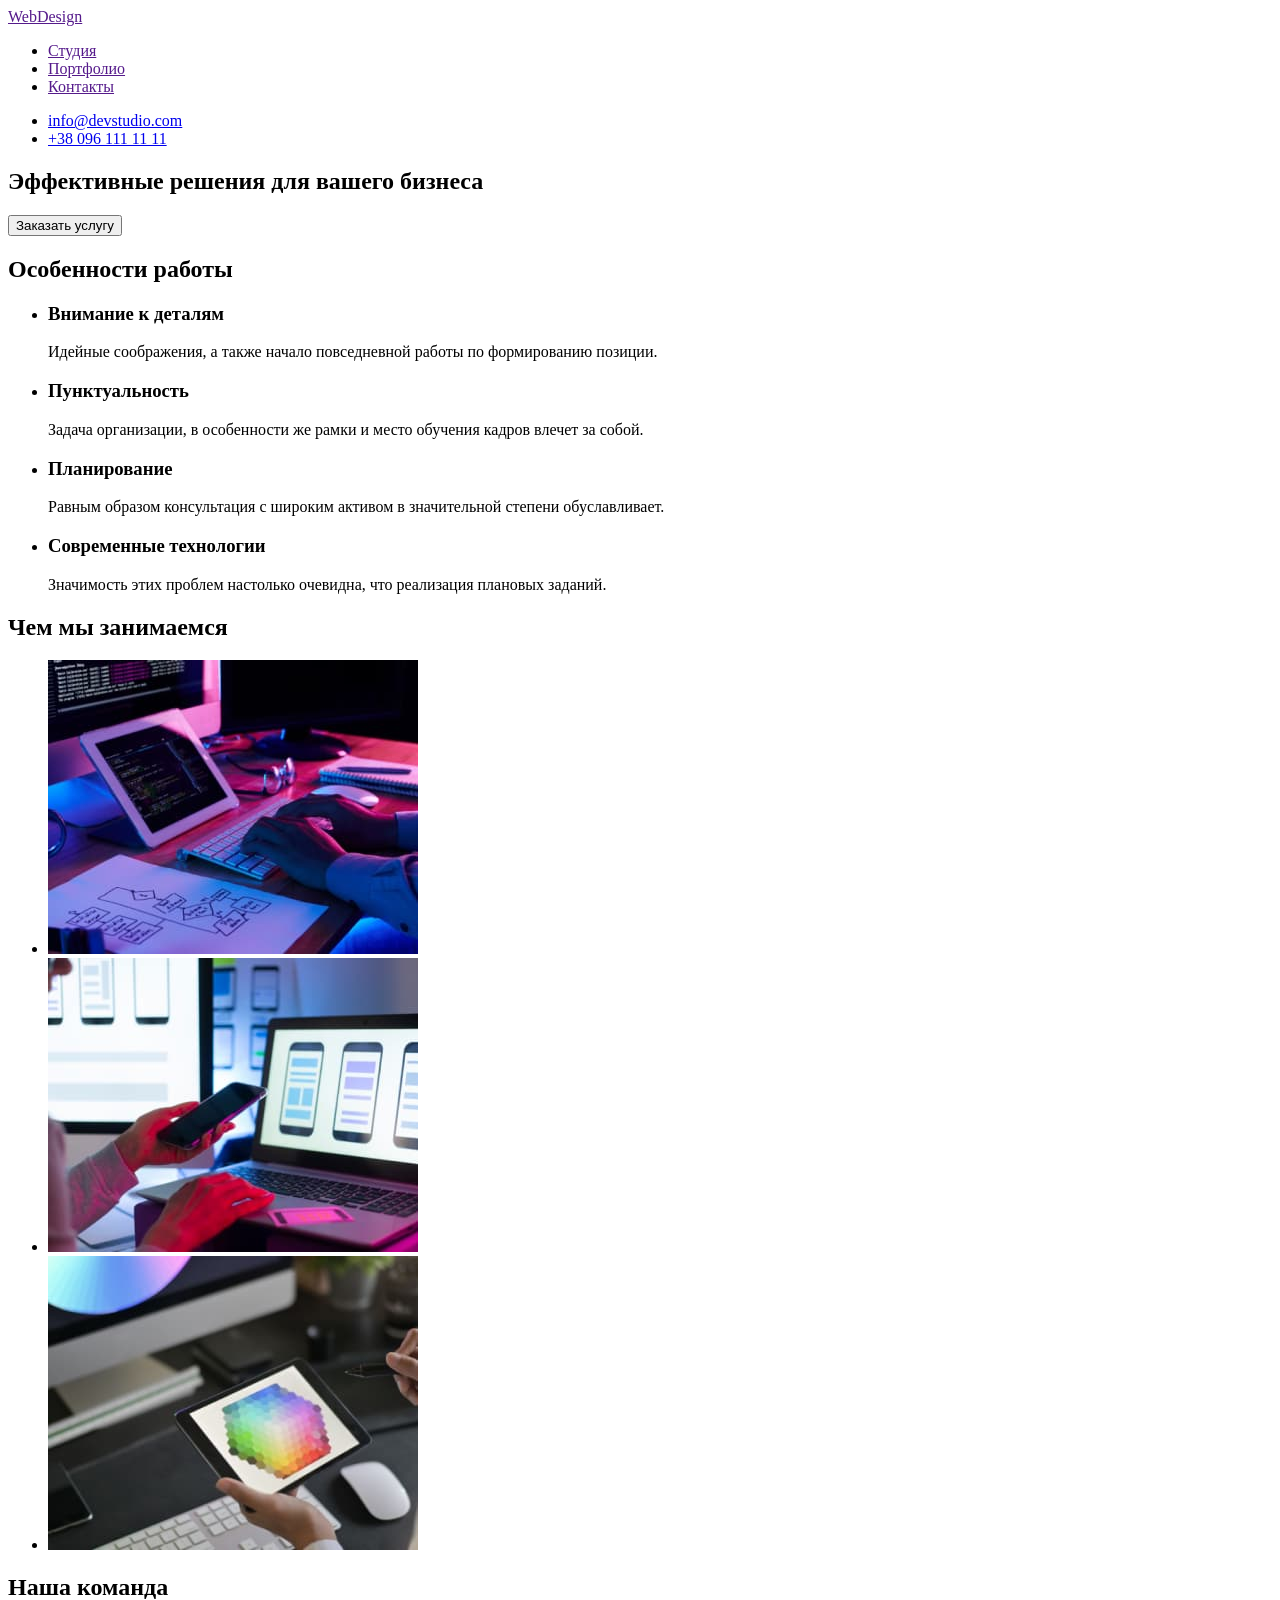
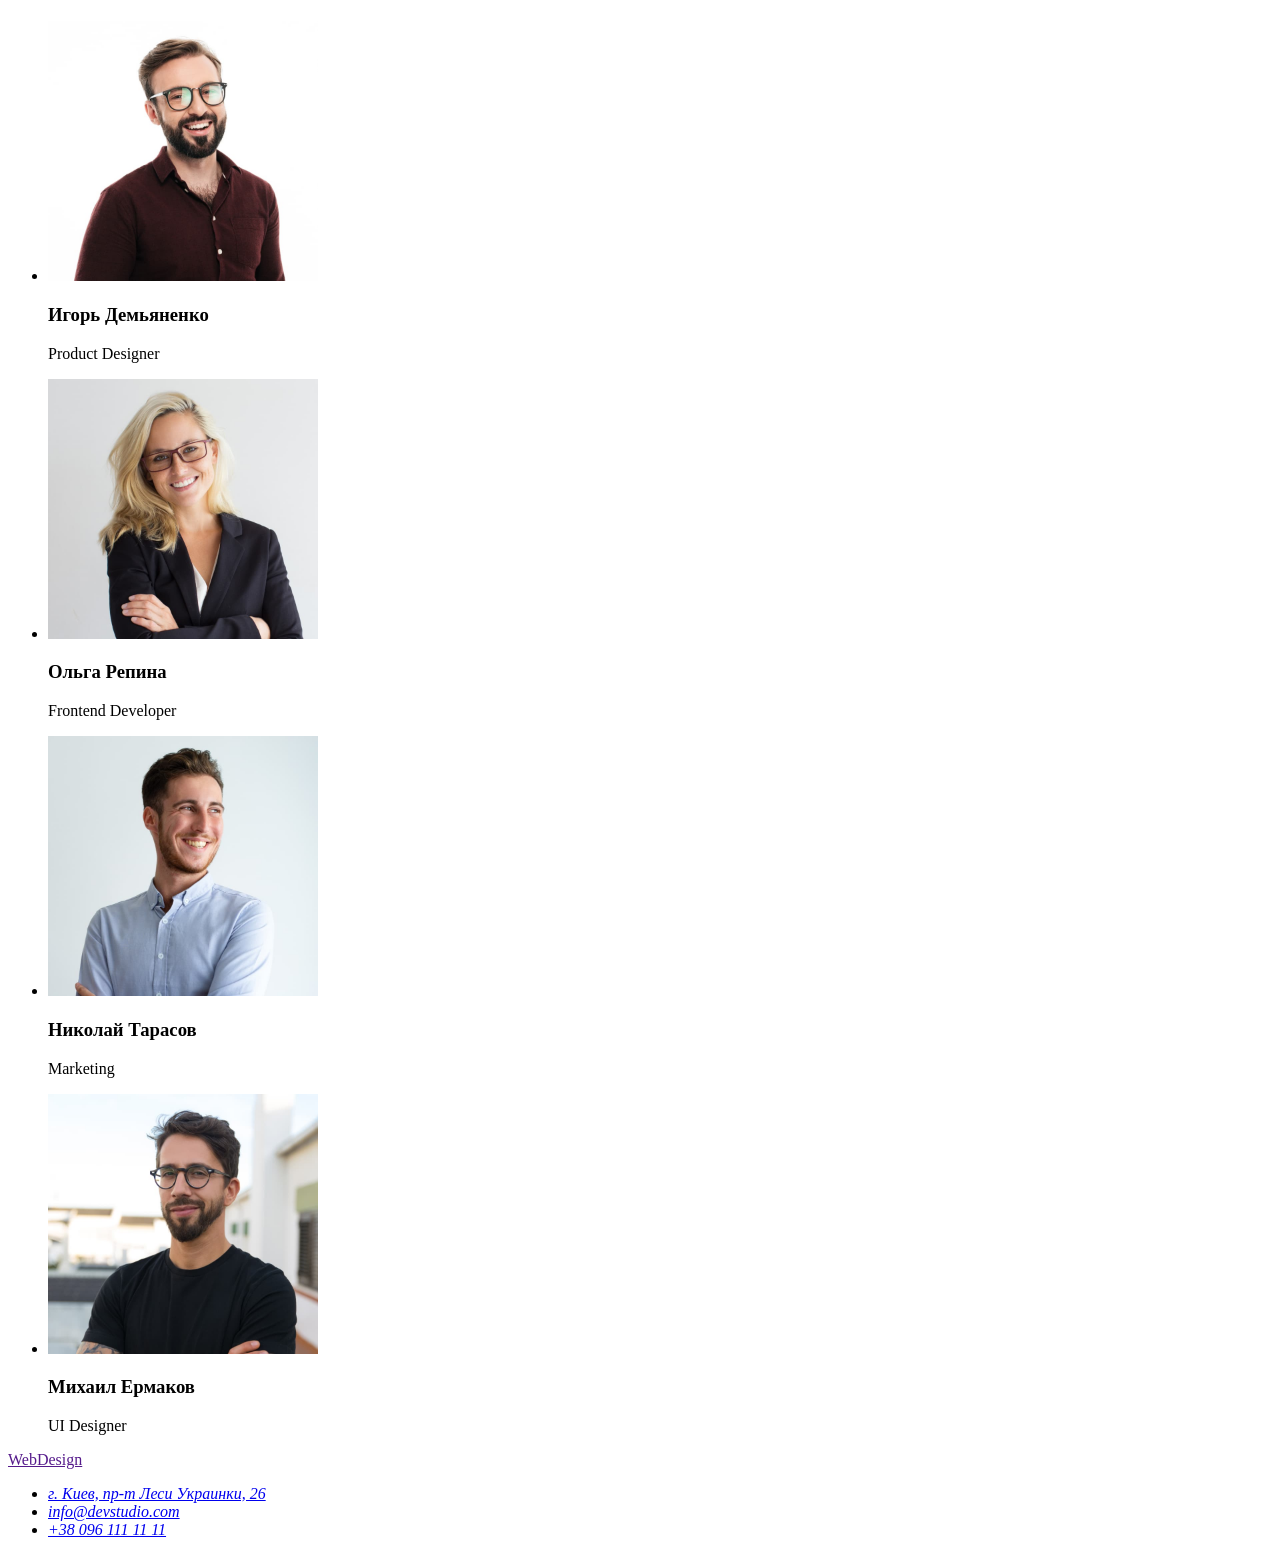
==== index.html @ ed28ee93 "clone files" ====
<!DOCTYPE html>
<html lang="ru">
<head>
    <meta charset="UTF-8">
    <meta http-equiv="X-UA-Compatible" content="IE=edge">
    <meta name="viewport" content="width=device-width, initial-scale=1.0">
    <title>Document</title>
</head>
<body>
    <header>
        <a href="">WebDesign</a>
        <nav>
            <ul>
                <li>
                    <a href="">Студия</a>
                </li>
                <li>
                    <a href="">Портфолио</a>
                </li>
                <li>
                    <a href="">Контакты</a>
                </li>
            </ul>
        </nav>
        <ul>
            <li>
                <a href="mailto:info@devstudio.com">info@devstudio.com</a>
            </li>
            <li>
                <a href="tel:+380961111111">+38 096 111 11 11</a>
            </li>
        </ul>
    </header>
    <main>
        <section>
            <h1>
                Эффективные решения для вашего бизнеса
            </h1>
            <button type="button">Заказать услугу</button>
        </section>

        <section>
            <h2>Особенности работы</h2>
            <ul>
                <li>
                    <h3>Внимание к деталям</h3>
                    <p>
                        Идейные соображения, а также начало повседневной работы по формированию позиции.
                    </p>
                </li>
                <li>
                    <h3>Пунктуальность</h3>
                    <p>
                        Задача организации, в особенности же рамки и место обучения кадров влечет за собой.
                    </p>
                </li>
                <li>
                    <h3>Планирование</h3>
                    <p>
                        Равным образом консультация с широким активом в значительной степени обуславливает.
                    </p>
                </li>
                <li>
                    <h3>Современные технологии</h3>
                    <p>
                        Значимость этих проблем настолько очевидна, что реализация плановых заданий.
                    </p>

                    
                </li>
            </ul>
            <h2>Чем мы занимаемся</h2>
            <ul>
                <li>
                    <img src="./images/programer.jpg" alt="программист работает в офисе" width="370">
                </li>
                <li>
                    <img src="./images/web_designer.jpg" alt="дизайнер работает над интерфейсом мобильного приложения" width="370">
                </li>
                <li>
                    <img src="./images/colour_selection.jpg" alt="дизайнер выбирает цвет в палитре" width="370">
                </li>
            </ul>
        </section>

        <section>
            <h2>Наша команда</h2>
            <ul>
                <li>
                    <img src="./images/product_designer.jpg" alt="Фото Игоря Демьяненко" width="270">
                    <h3>Игорь Демьяненко</h3>
                    <p>Product Designer</p>
                </li>
                <li>
                    <img src="./images/frontend_developer.jpg" alt="Фото Ольги Репиной" width="270">
                    <h3>Ольга Репина</h3>
                    <p>Frontend Developer</p>
                </li>
                <li>
                    <img src="./images/marketing.jpg" alt="Фото Николая Тарасова" width="270">
                    <h3>Николай Тарасов</h3>
                    <p>Marketing</p>
                </li>
                <li>
                    <img src="./images/ui_designer.jpg" alt="Фото Михаила Ермакова" width="270">
                    <h3>Михаил Ермаков</h3>
                    <p>UI Designer</p>
                </li>
            </ul>
        </section>
    </main>
    <footer>
        <a href="">WebDesign</a>
        <address>
            <ul>
                <li>
                    <a href="https://goo.gl/maps/pVuJDx3CBujExNXr5">г. Киев, пр-т Леси Украинки, 26</a>
                </li>
                <li>
                    <a href="mailto:info@devstudio.com">info@devstudio.com</a>
                </li>
                <li>
                    <a href="tel:+380961111111">+38 096 111 11 11</a>
                </li>
            </ul>
        </address>
    </footer>
</body>
</html>
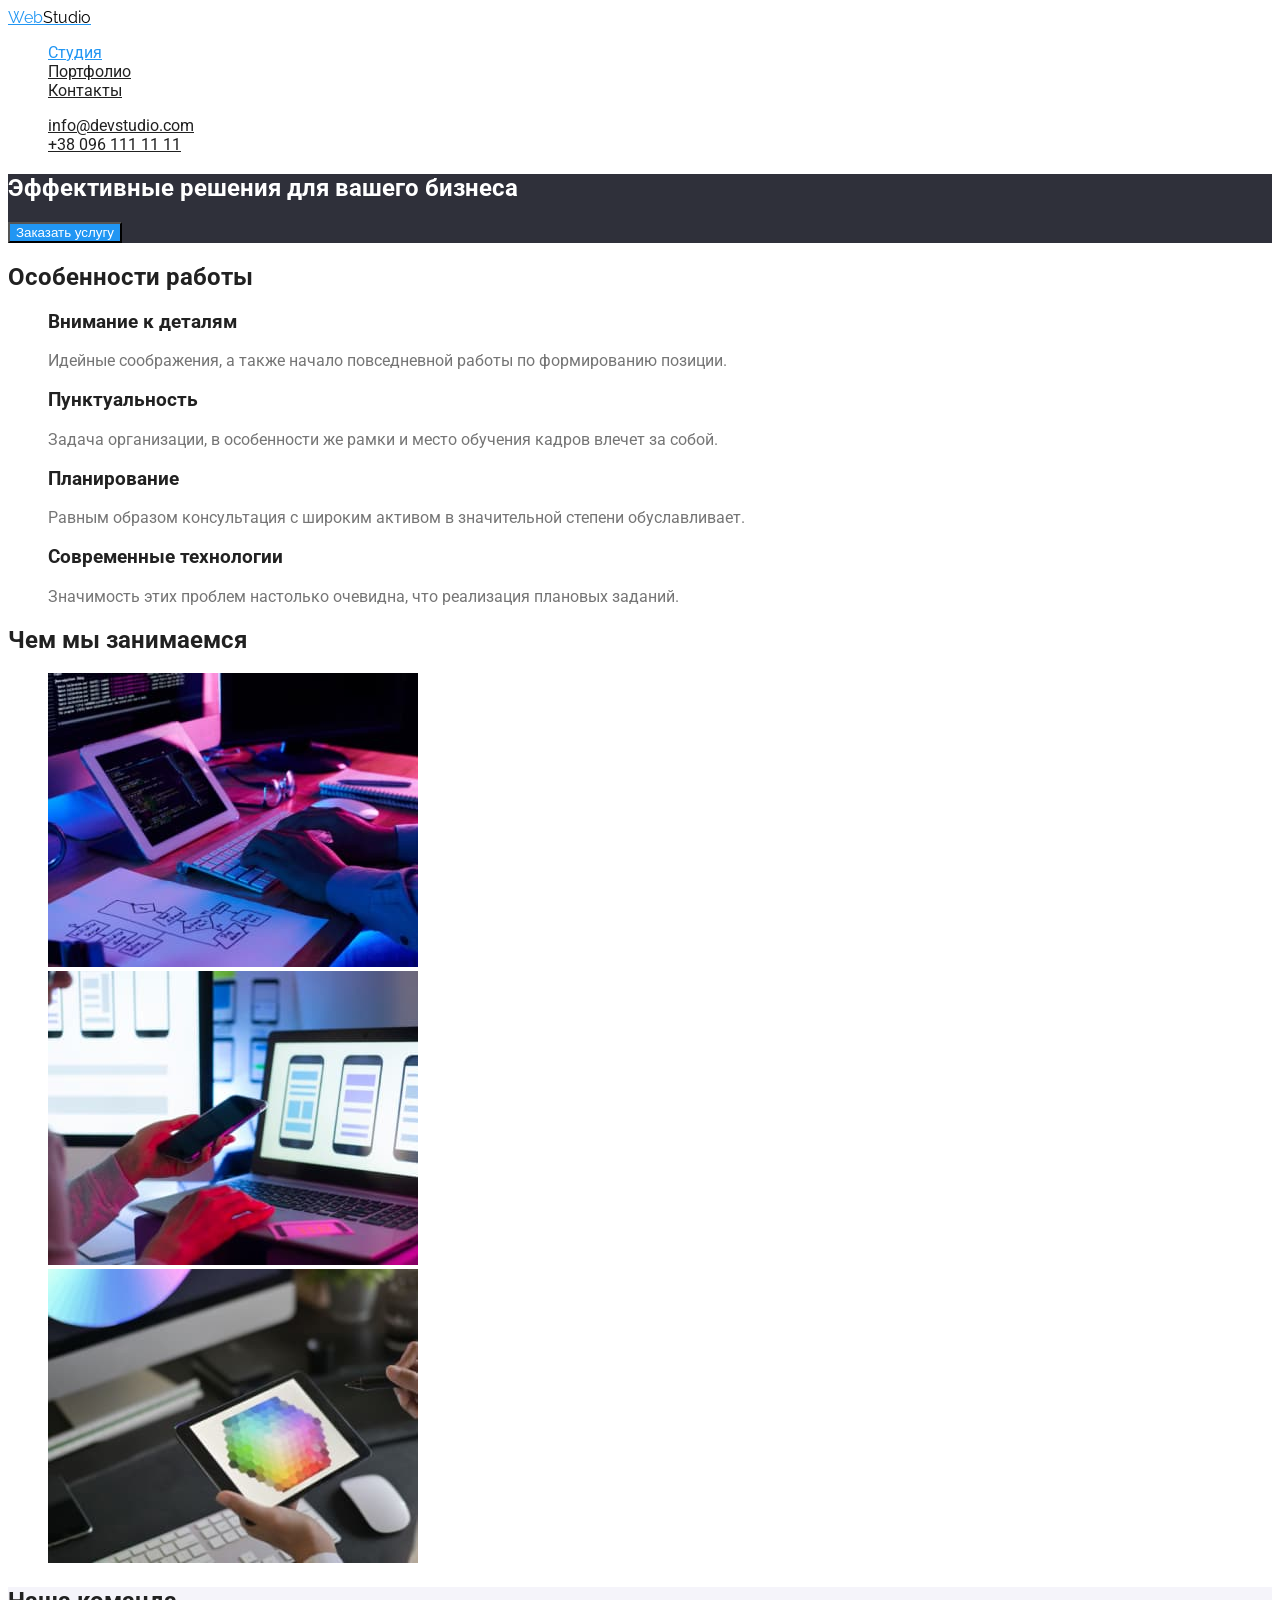
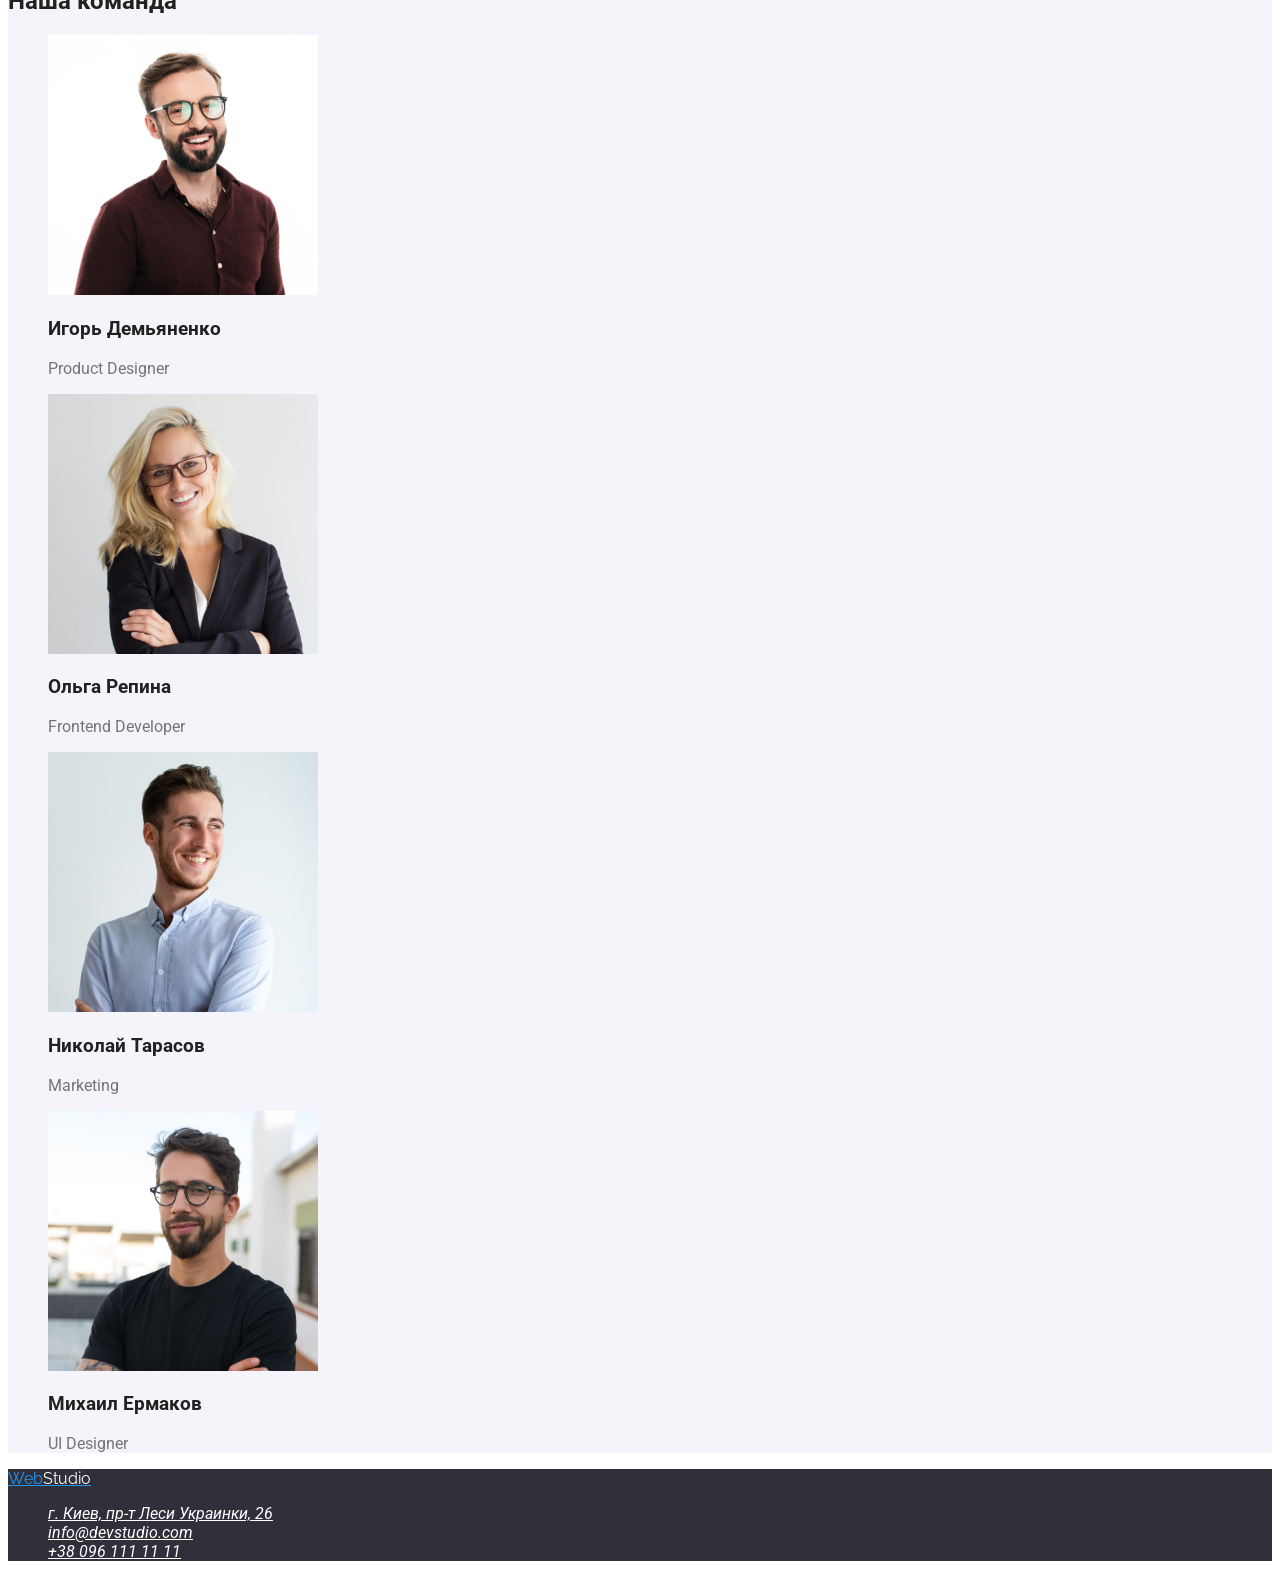
==== commit 14a58101: "add styles.css" ====
--- a/index.html
+++ b/index.html
@@ -5,63 +5,68 @@
     <meta http-equiv="X-UA-Compatible" content="IE=edge">
     <meta name="viewport" content="width=device-width, initial-scale=1.0">
     <title>Document</title>
+    <link rel="preconnect" href="https://fonts.googleapis.com">
+    <link rel="preconnect" href="https://fonts.gstatic.com" crossorigin>
+    <link href="https://fonts.googleapis.com/css2?family=Raleway:wght@700&family=Roboto:wght@400;500;700&display=swap"
+        rel="stylesheet">
+    <link rel="stylesheet" href="./css/styles.css">
 </head>
 <body>
-    <header>
-        <a href="">WebDesign</a>
+    <header class="header">
+        <a href="" class="logo">Web<span class="logo-header">Studio</span></a>
         <nav>
-            <ul>
+            <ul class="site-nav">
                 <li>
-                    <a href="">Студия</a>
+                    <a href="./index.html" class="current">Студия</a>
                 </li>
                 <li>
-                    <a href="">Портфолио</a>
+                    <a href="./portfolio.html" class="link">Портфолио</a>
                 </li>
                 <li>
-                    <a href="">Контакты</a>
+                    <a href="" class="link">Контакты</a>
                 </li>
             </ul>
         </nav>
-        <ul>
+        <ul class="contacts">
             <li>
-                <a href="mailto:info@devstudio.com">info@devstudio.com</a>
+                <a href="mailto:info@devstudio.com" class="link">info@devstudio.com</a>
             </li>
             <li>
-                <a href="tel:+380961111111">+38 096 111 11 11</a>
+                <a href="tel:+380961111111" class="link">+38 096 111 11 11</a>
             </li>
         </ul>
     </header>
     <main>
-        <section>
-            <h1>
+        <section class="hero">
+            <h1 class="hero-title">
                 Эффективные решения для вашего бизнеса
             </h1>
-            <button type="button">Заказать услугу</button>
+            <button class="button primary" type="button">Заказать услугу</button>
         </section>
 
-        <section>
-            <h2>Особенности работы</h2>
-            <ul>
+        <section class="section">
+            <h2 class="section-title">Особенности работы</h2>
+            <ul class="features">
                 <li>
-                    <h3>Внимание к деталям</h3>
+                    <h3 class="title">Внимание к деталям</h3>
                     <p>
                         Идейные соображения, а также начало повседневной работы по формированию позиции.
                     </p>
                 </li>
                 <li>
-                    <h3>Пунктуальность</h3>
+                    <h3 class="title">Пунктуальность</h3>
                     <p>
                         Задача организации, в особенности же рамки и место обучения кадров влечет за собой.
                     </p>
                 </li>
                 <li>
-                    <h3>Планирование</h3>
+                    <h3 class="title">Планирование</h3>
                     <p>
                         Равным образом консультация с широким активом в значительной степени обуславливает.
                     </p>
                 </li>
                 <li>
-                    <h3>Современные технологии</h3>
+                    <h3 class="title">Современные технологии</h3>
                     <p>
                         Значимость этих проблем настолько очевидна, что реализация плановых заданий.
                     </p>
@@ -69,58 +74,58 @@
                     
                 </li>
             </ul>
-            <h2>Чем мы занимаемся</h2>
+            <h2 class="section-title">Чем мы занимаемся</h2>
             <ul>
                 <li>
-                    <img src="./images/programer.jpg" alt="программист работает в офисе" width="370">
+                    <img src="./images/programer.jpg" alt="программист работает в офисе" width="370" height="294">
                 </li>
                 <li>
-                    <img src="./images/web_designer.jpg" alt="дизайнер работает над интерфейсом мобильного приложения" width="370">
+                    <img src="./images/web_designer.jpg" alt="дизайнер работает над интерфейсом мобильного приложения" width="370" height="294">
                 </li>
                 <li>
-                    <img src="./images/colour_selection.jpg" alt="дизайнер выбирает цвет в палитре" width="370">
+                    <img src="./images/colour_selection.jpg" alt="дизайнер выбирает цвет в палитре" width="370" height="294">
                 </li>
             </ul>
         </section>
 
-        <section>
-            <h2>Наша команда</h2>
-            <ul>
+        <section class="team-section">
+            <h2 class="section-title">Наша команда</h2>
+            <ul class="team">
                 <li>
-                    <img src="./images/product_designer.jpg" alt="Фото Игоря Демьяненко" width="270">
-                    <h3>Игорь Демьяненко</h3>
+                    <img src="./images/product_designer.jpg" alt="Фото Игоря Демьяненко" width="270" height="260">
+                    <h3 class="title">Игорь Демьяненко</h3>
                     <p>Product Designer</p>
                 </li>
                 <li>
-                    <img src="./images/frontend_developer.jpg" alt="Фото Ольги Репиной" width="270">
-                    <h3>Ольга Репина</h3>
+                    <img src="./images/frontend_developer.jpg" alt="Фото Ольги Репиной" width="270" height="260">
+                    <h3 class="title">Ольга Репина</h3>
                     <p>Frontend Developer</p>
                 </li>
                 <li>
-                    <img src="./images/marketing.jpg" alt="Фото Николая Тарасова" width="270">
-                    <h3>Николай Тарасов</h3>
+                    <img src="./images/marketing.jpg" alt="Фото Николая Тарасова" width="270" height="260">
+                    <h3 class="title">Николай Тарасов</h3>
                     <p>Marketing</p>
                 </li>
                 <li>
-                    <img src="./images/ui_designer.jpg" alt="Фото Михаила Ермакова" width="270">
-                    <h3>Михаил Ермаков</h3>
+                    <img src="./images/ui_designer.jpg" alt="Фото Михаила Ермакова" width="270" height="260">
+                    <h3 class="title">Михаил Ермаков</h3>
                     <p>UI Designer</p>
                 </li>
             </ul>
         </section>
     </main>
-    <footer>
-        <a href="">WebDesign</a>
-        <address>
+    <footer class="footer">
+        <a href="" class="logo">Web<span class="logo-footer">Studio</span></a>
+        <address class="address">
             <ul>
                 <li>
-                    <a href="https://goo.gl/maps/pVuJDx3CBujExNXr5">г. Киев, пр-т Леси Украинки, 26</a>
+                    <a href="https://goo.gl/maps/pVuJDx3CBujExNXr5" class="location">г. Киев, пр-т Леси Украинки, 26</a>
                 </li>
                 <li>
-                    <a href="mailto:info@devstudio.com">info@devstudio.com</a>
+                    <a href="mailto:info@devstudio.com" class="link">info@devstudio.com</a>
                 </li>
                 <li>
-                    <a href="tel:+380961111111">+38 096 111 11 11</a>
+                    <a href="tel:+380961111111" class="link">+38 096 111 11 11</a>
                 </li>
             </ul>
         </address>
--- a/css/styles.css
+++ b/css/styles.css
@@ -0,0 +1,152 @@
+/* цвет основного текста #212121 */
+/* вторичный цвет текста #757575 */
+/* лого шапка цвет #000000 и #2196F3*/
+/* лого футер цвет #FFFFFF и #2196F3*/
+/* футер адрес color: rgba(255, 255, 255, 0.6); */
+/* вторичный цвет фона F5F4FA */
+
+:root {
+  --primary-text-color: #757575;
+  --title-text-color: #212121;
+  --accent-color: #2196f3;
+  --primary-bcg-color: #ffffff;
+}
+body {
+  background-color: var(--primary-bcg-color);
+  color: var(--primary-text-color);
+  font-family: Roboto, sans-serif;
+}
+
+ul {
+  list-style: none;
+}
+
+/* header */
+
+.header {
+  background-color: var(--primary-bcg-color);
+}
+
+/* logo */
+
+.logo {
+  color: var(--accent-color);
+  font-family: Raleway, sans-serif;
+}
+
+.logo-header {
+  color: #000;
+}
+
+.logo-footer {
+  color: #ffffff;
+}
+
+/* site nav */
+
+.site-nav .current {
+  color: var(--accent-color);
+}
+
+.site-nav .link {
+  color: var(--title-text-color);
+}
+
+.site-nav .link:hover,
+.link:focus {
+  color: var(--accent-color);
+}
+
+/* Contacts */
+
+.contacts .link {
+  color: var(--title-text-color);
+}
+
+.contacts .link:hover,
+.link:focus {
+  color: var(--accent-color);
+}
+
+/* Hero */
+
+.hero {
+  background-color: #2f303a;
+}
+
+.hero-title {
+  color: #ffffff;
+}
+
+/* section */
+
+.section {
+  background-color: var(--primary-bcg-color);
+}
+
+.section-title {
+  color: var(--title-text-color);
+}
+
+/* team section */
+
+.team-section {
+  background-color: #f5f4fa;
+}
+
+.team .title {
+  color: var(--title-text-color);
+}
+
+/* features */
+
+.features .title {
+  color: var(--title-text-color);
+}
+
+/* portfolio-title */
+.portfolio-title {
+  color: #ffffff;
+}
+
+/* button */
+.button {
+}
+
+.button.primary {
+  background-color: var(--accent-color);
+  color: #ffffff;
+}
+
+.button.secondary {
+  background-color: #f5f4fa;
+  color: var(--title-text-color);
+}
+
+.button.secondary:hover,
+.secondary:focus {
+  background-color: var(--accent-color);
+  color: #ffffff;
+}
+
+.footer {
+  background-color: #2f303a;
+}
+
+.address .location {
+  color: #ffffff;
+}
+
+.address .location:hover,
+.location:focus {
+  color: var(--accent-color);
+}
+
+.address .link {
+  color: #ffffff;
+}
+
+.address .link:hover,
+.link:focus {
+  color: var(--accent-color);
+}
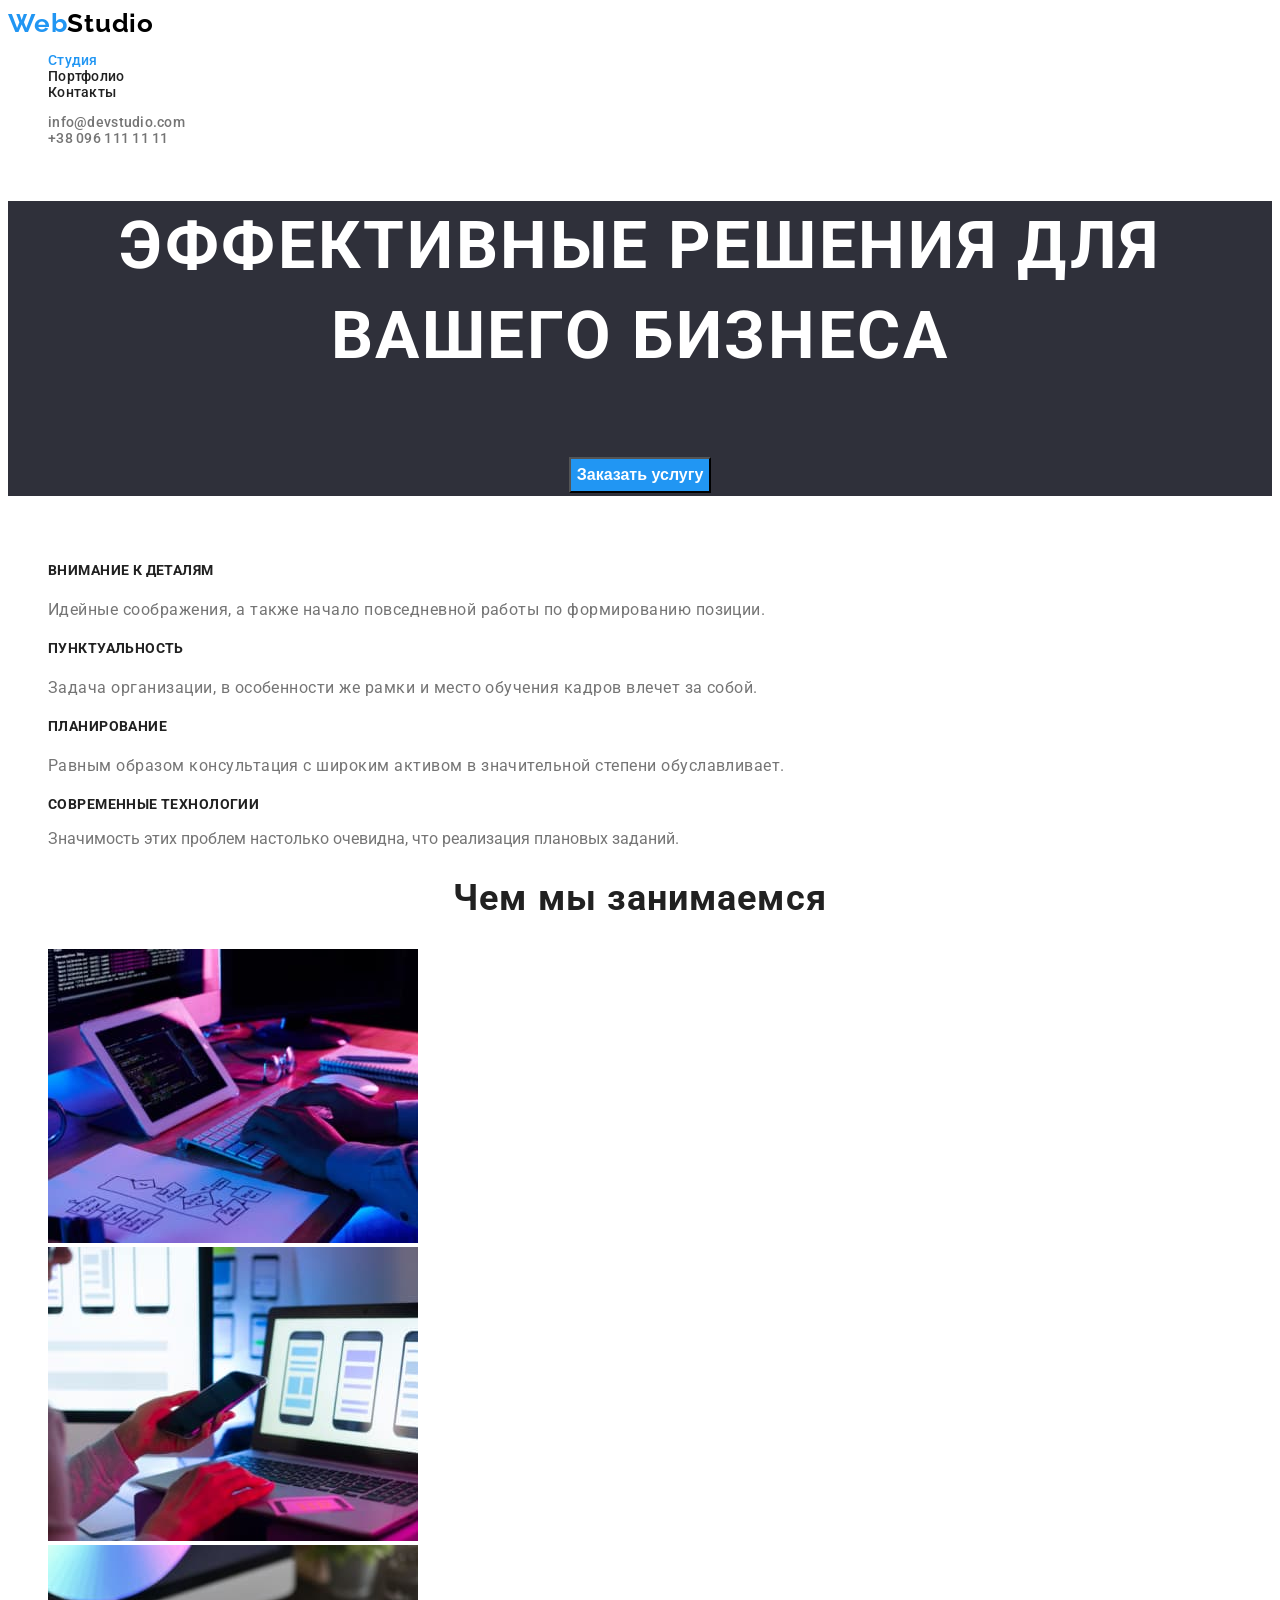
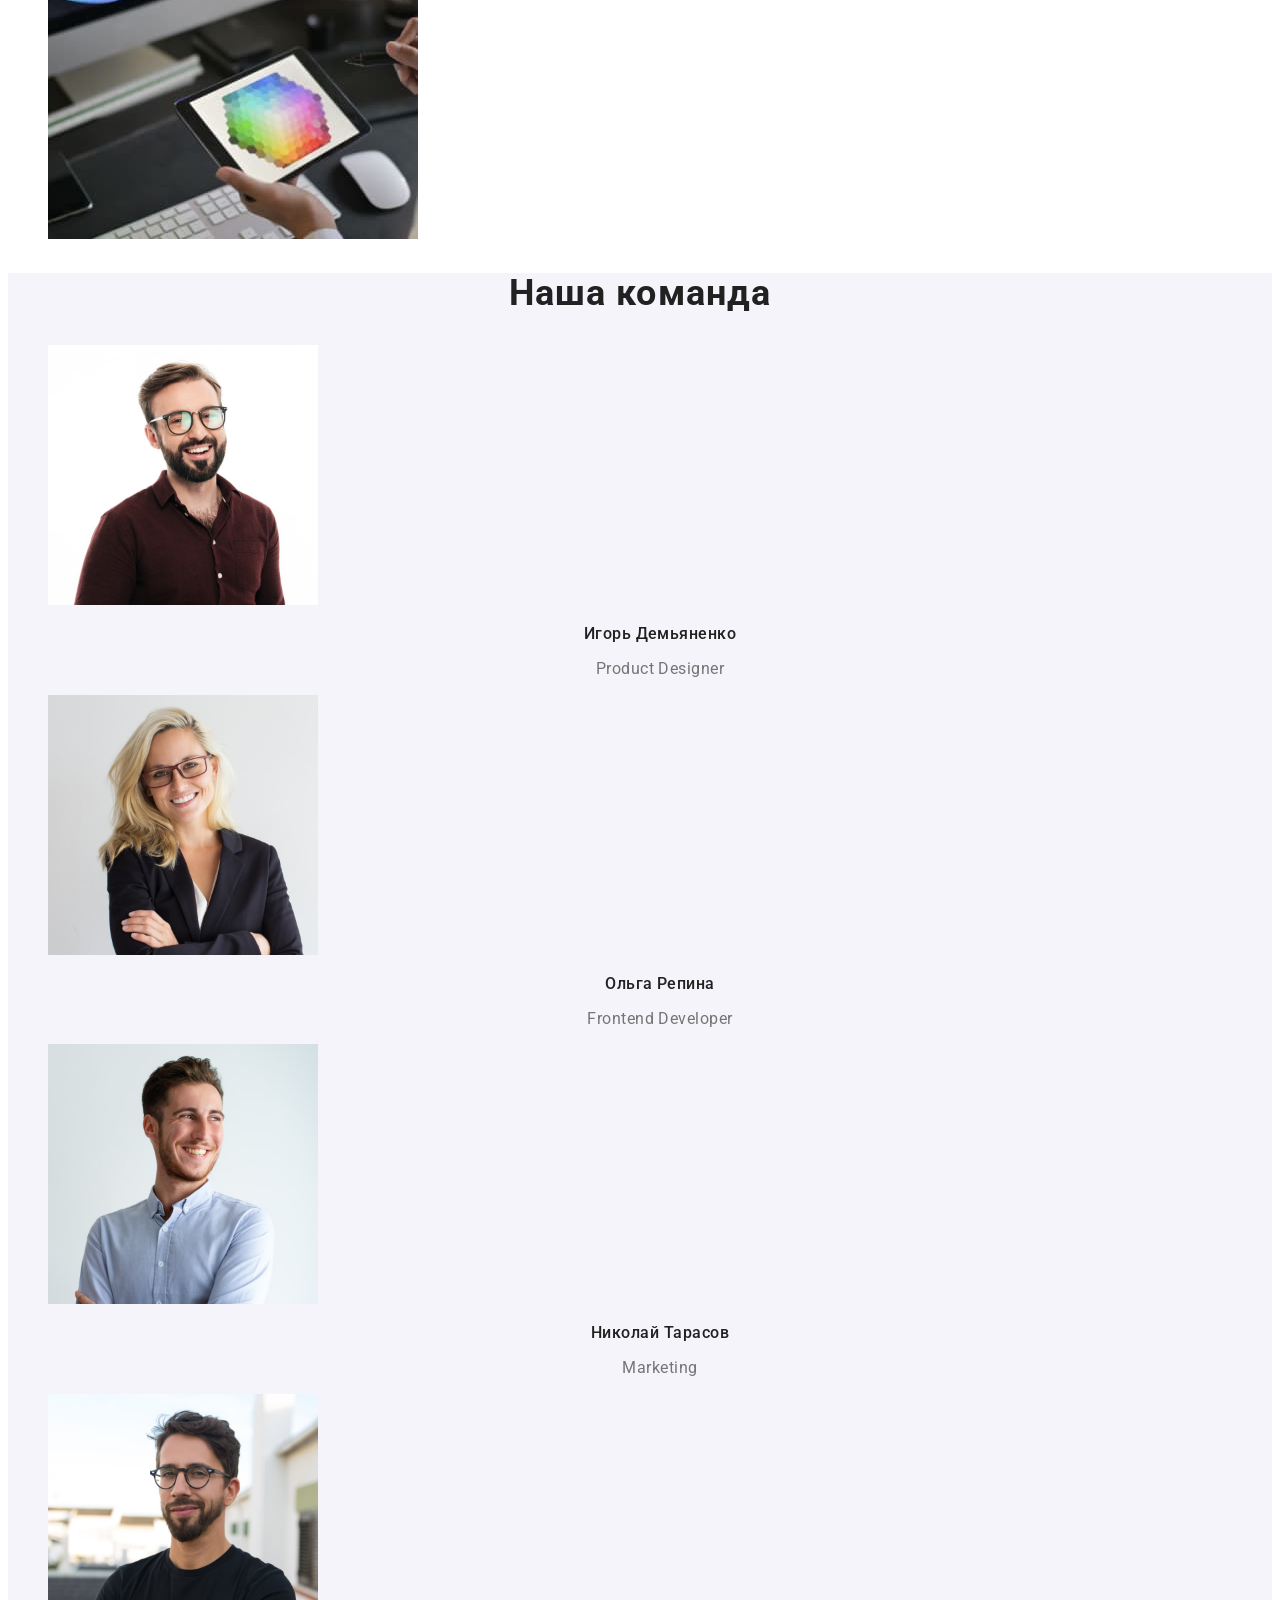
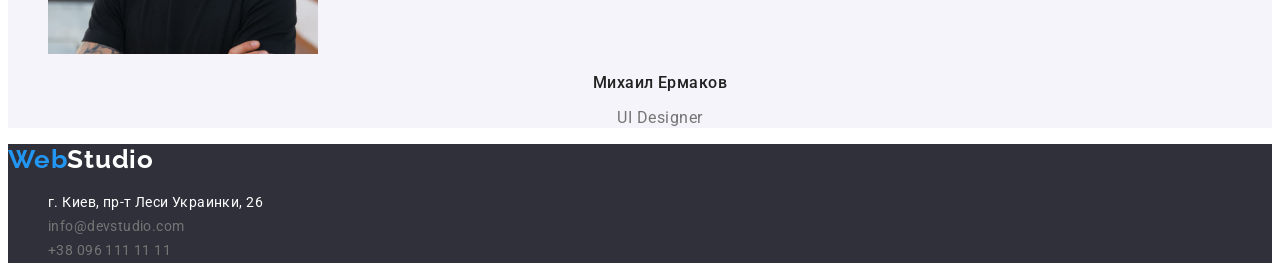
==== commit b6946e46: "style done" ====
--- a/index.html
+++ b/index.html
@@ -45,25 +45,25 @@
         </section>
 
         <section class="section">
-            <h2 class="section-title">Особенности работы</h2>
+            <h2 class="invisible-title">Особенности работы</h2>
             <ul class="features">
                 <li>
                     <h3 class="title">Внимание к деталям</h3>
-                    <p>
+                    <p class="text">
                         Идейные соображения, а также начало повседневной работы по формированию позиции.
                     </p>
                 </li>
                 <li>
                     <h3 class="title">Пунктуальность</h3>
-                    <p>
+                    <p class="text">
                         Задача организации, в особенности же рамки и место обучения кадров влечет за собой.
                     </p>
                 </li>
                 <li>
                     <h3 class="title">Планирование</h3>
-                    <p>
+                    <p class="text">
                         Равным образом консультация с широким активом в значительной степени обуславливает.
-                    </p>
+                    </p class="text">
                 </li>
                 <li>
                     <h3 class="title">Современные технологии</h3>
@@ -93,23 +93,23 @@
             <ul class="team">
                 <li>
                     <img src="./images/product_designer.jpg" alt="Фото Игоря Демьяненко" width="270" height="260">
-                    <h3 class="title">Игорь Демьяненко</h3>
-                    <p>Product Designer</p>
+                    <h3 class="name">Игорь Демьяненко</h3>
+                    <p class="text">Product Designer</p>
                 </li>
                 <li>
-                    <img src="./images/frontend_developer.jpg" alt="Фото Ольги Репиной" width="270" height="260">
-                    <h3 class="title">Ольга Репина</h3>
-                    <p>Frontend Developer</p>
+                    <img src="./images/frontend_developer.jpg" alt="Фотnameо Ольги Репиной" width="270" height="260">
+                    <h3 class="name">Ольга Репина</h3>
+                    <p class="text">Frontend Developer</p>
                 </li>
                 <li>
                     <img src="./images/marketing.jpg" alt="Фото Николая Тарасова" width="270" height="260">
-                    <h3 class="title">Николай Тарасов</h3>
-                    <p>Marketing</p>
+                    <h3 class="name">Николай Тарасов</h3>
+                    <p class="text">Marketing</p>
                 </li>
                 <li>
                     <img src="./images/ui_designer.jpg" alt="Фото Михаила Ермакова" width="270" height="260">
-                    <h3 class="title">Михаил Ермаков</h3>
-                    <p>UI Designer</p>
+                    <h3 class="name">Михаил Ермаков</h3>
+                    <p class="text">UI Designer</p>
                 </li>
             </ul>
         </section>
--- a/css/styles.css
+++ b/css/styles.css
@@ -9,12 +9,14 @@
   --primary-text-color: #757575;
   --title-text-color: #212121;
   --accent-color: #2196f3;
-  --primary-bcg-color: #ffffff;
-}
+  --primary-white-color: #ffffff;
+}
+
 body {
-  background-color: var(--primary-bcg-color);
+  background-color: var(--primary-white-color);
   color: var(--primary-text-color);
   font-family: Roboto, sans-serif;
+  font-weight: 400;
 }
 
 ul {
@@ -24,7 +26,7 @@
 /* header */
 
 .header {
-  background-color: var(--primary-bcg-color);
+  background-color: var(--primary-white-color);
 }
 
 /* logo */
@@ -32,6 +34,11 @@
 .logo {
   color: var(--accent-color);
   font-family: Raleway, sans-serif;
+  font-weight: 700;
+  font-size: 26px;
+  line-height: 1.19;
+  letter-spacing: 0.03em;
+  text-decoration: none;
 }
 
 .logo-header {
@@ -39,17 +46,26 @@
 }
 
 .logo-footer {
-  color: #ffffff;
+  color: var(--primary-white-color);
 }
 
 /* site nav */
 
+.site-nav {
+  font-weight: 500;
+  font-size: 14px;
+  line-height: 1.14;
+  letter-spacing: 0.02em;
+}
+
 .site-nav .current {
   color: var(--accent-color);
+  text-decoration: none;
 }
 
 .site-nav .link {
   color: var(--title-text-color);
+  text-decoration: none;
 }
 
 .site-nav .link:hover,
@@ -57,10 +73,18 @@
   color: var(--accent-color);
 }
 
-/* Contacts */
+/* contacts */
+
+.contacts {
+  font-weight: 500;
+  font-size: 14px;
+  line-height: 1.14;
+  letter-spacing: 0.02em;
+}
 
 .contacts .link {
-  color: var(--title-text-color);
+  color: var(--primary-text-color);
+  text-decoration: none;
 }
 
 .contacts .link:hover,
@@ -68,24 +92,49 @@
   color: var(--accent-color);
 }
 
-/* Hero */
+/* hero */
 
 .hero {
   background-color: #2f303a;
+  font-weight: 900;
+  font-size: 44px;
+  line-height: 1.36;
+  text-align: center;
+  letter-spacing: 0.06em;
+  text-transform: uppercase;
 }
 
 .hero-title {
-  color: #ffffff;
+  color: var(--primary-white-color);
 }
 
 /* section */
 
 .section {
-  background-color: var(--primary-bcg-color);
+  background-color: var(--primary-white-color);
 }
 
 .section-title {
   color: var(--title-text-color);
+  font-weight: 700;
+  font-size: 36px;
+  line-height: 1.16;
+  text-align: center;
+  letter-spacing: 0.03em;
+}
+
+.section .name {
+  color: var(--title-text-color);
+  font-weight: 700;
+  font-size: 18px;
+  line-height: 2;
+  letter-spacing: 0.06em;
+}
+
+.section .text {
+  font-size: 16px;
+  line-height: 1.87;
+  letter-spacing: 0.03em;
 }
 
 /* team section */
@@ -94,47 +143,89 @@
   background-color: #f5f4fa;
 }
 
-.team .title {
-  color: var(--title-text-color);
+.team .name {
+  color: var(--title-text-color);
+  font-weight: 500;
+  font-size: 16px;
+  line-height: 1.18;
+  text-align: center;
+  letter-spacing: 0.03em;
+}
+
+.team .text {
+  font-size: 16px;
+  line-height: 1.18;
+  text-align: center;
+  letter-spacing: 0.03em;
 }
 
 /* features */
 
 .features .title {
   color: var(--title-text-color);
-}
-
-/* portfolio-title */
-.portfolio-title {
-  color: #ffffff;
+  font-weight: 700;
+  font-size: 14px;
+  line-height: 1.14;
+  letter-spacing: 0.03em;
+  text-transform: uppercase;
+}
+
+.text {
+  font-size: 14px;
+  line-height: 1.71;
+  letter-spacing: 0.03em;
+}
+
+/* invisible-title */
+
+.invisible-title {
+  color: var(--primary-white-color);
 }
 
 /* button */
+
 .button {
+  cursor: pointer;
 }
 
 .button.primary {
   background-color: var(--accent-color);
-  color: #ffffff;
+  color: var(--primary-white-color);
+  font-style: normal;
+  font-weight: 700;
+  font-size: 16px;
+  line-height: 1.87;
 }
 
 .button.secondary {
   background-color: #f5f4fa;
   color: var(--title-text-color);
+  font-weight: 500;
+  font-size: 16px;
+  line-height: 1.62;
+  text-align: center;
+  letter-spacing: 0.03em;
 }
 
 .button.secondary:hover,
 .secondary:focus {
   background-color: var(--accent-color);
-  color: #ffffff;
-}
+  color: var(--primary-white-color);
+}
+
+/* footer */
 
 .footer {
   background-color: #2f303a;
 }
 
 .address .location {
-  color: #ffffff;
+  color: var(--primary-white-color);
+  text-decoration: none;
+  font-style: normal;
+  font-size: 14px;
+  line-height: 1.71;
+  letter-spacing: 0.03em;
 }
 
 .address .location:hover,
@@ -143,7 +234,12 @@
 }
 
 .address .link {
-  color: #ffffff;
+  color: var(--primary-text-color);
+  text-decoration: none;
+  font-style: normal;
+  font-size: 14px;
+  line-height: 1.71;
+  letter-spacing: 0.03em;
 }
 
 .address .link:hover,
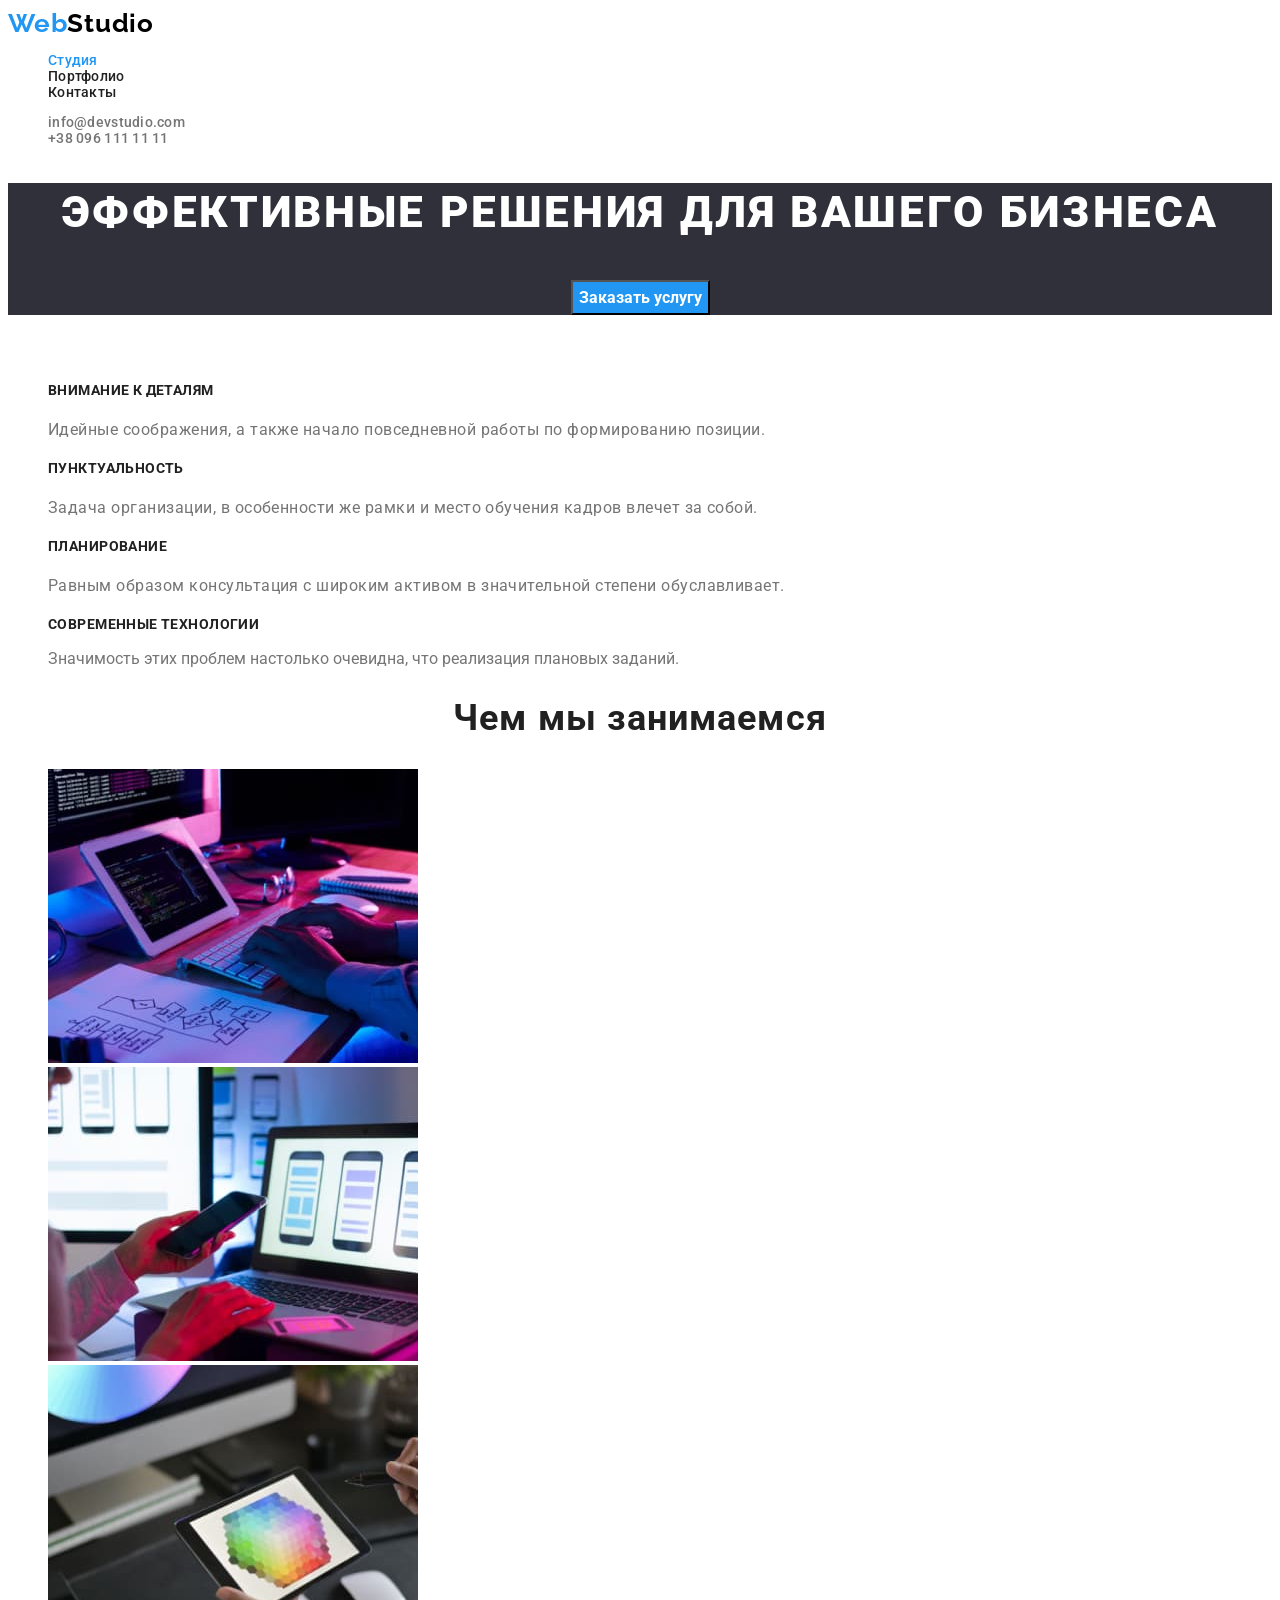
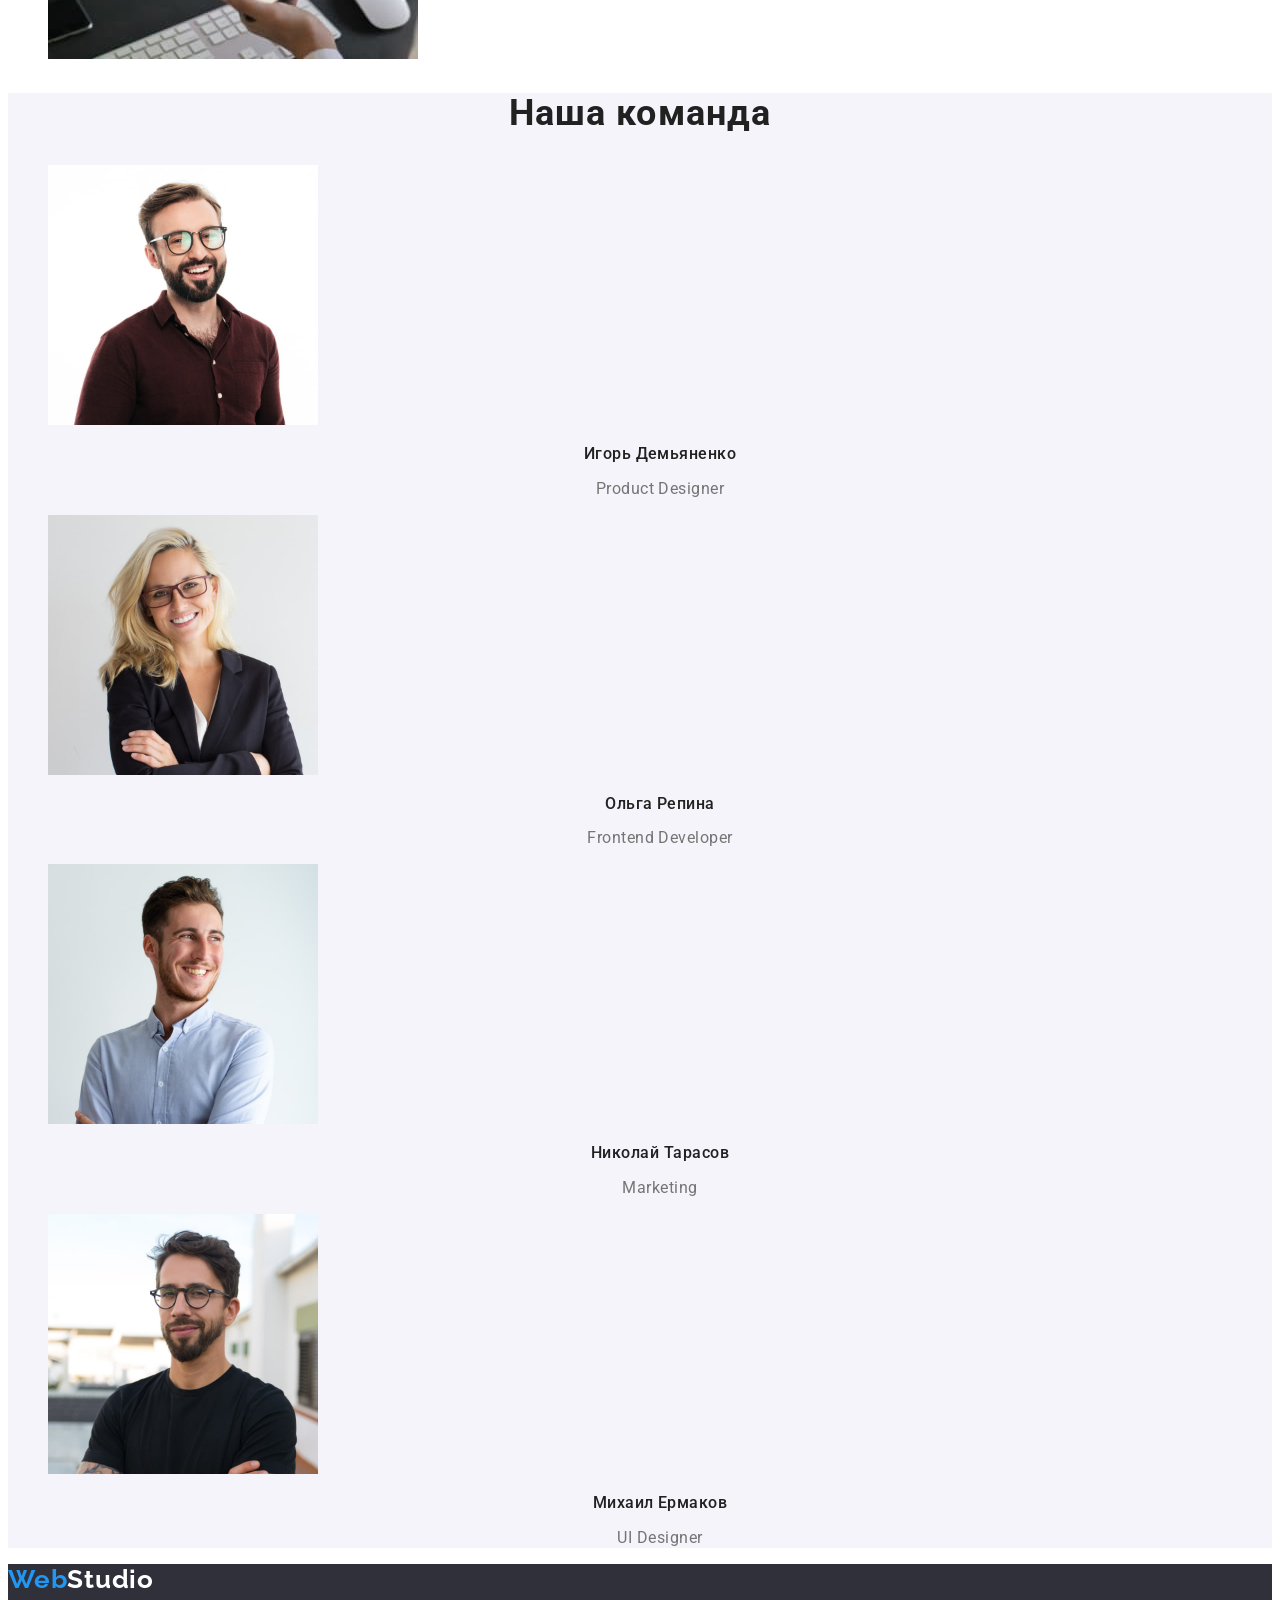
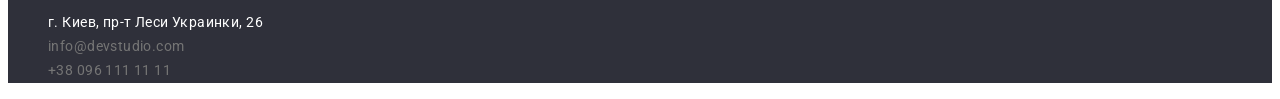
==== commit 11742038: "fixed mistakes" ====
--- a/index.html
+++ b/index.html
@@ -63,7 +63,7 @@
                     <h3 class="title">Планирование</h3>
                     <p class="text">
                         Равным образом консультация с широким активом в значительной степени обуславливает.
-                    </p class="text">
+                    </p>
                 </li>
                 <li>
                     <h3 class="title">Современные технологии</h3>
--- a/css/styles.css
+++ b/css/styles.css
@@ -96,6 +96,11 @@
 
 .hero {
   background-color: #2f303a;
+  text-align: center;
+}
+
+.hero-title {
+  color: var(--primary-white-color);
   font-weight: 900;
   font-size: 44px;
   line-height: 1.36;
@@ -104,10 +109,6 @@
   text-transform: uppercase;
 }
 
-.hero-title {
-  color: var(--primary-white-color);
-}
-
 /* section */
 
 .section {
@@ -185,13 +186,13 @@
 /* button */
 
 .button {
+  font-family: inherit;
   cursor: pointer;
 }
 
 .button.primary {
   background-color: var(--accent-color);
   color: var(--primary-white-color);
-  font-style: normal;
   font-weight: 700;
   font-size: 16px;
   line-height: 1.87;
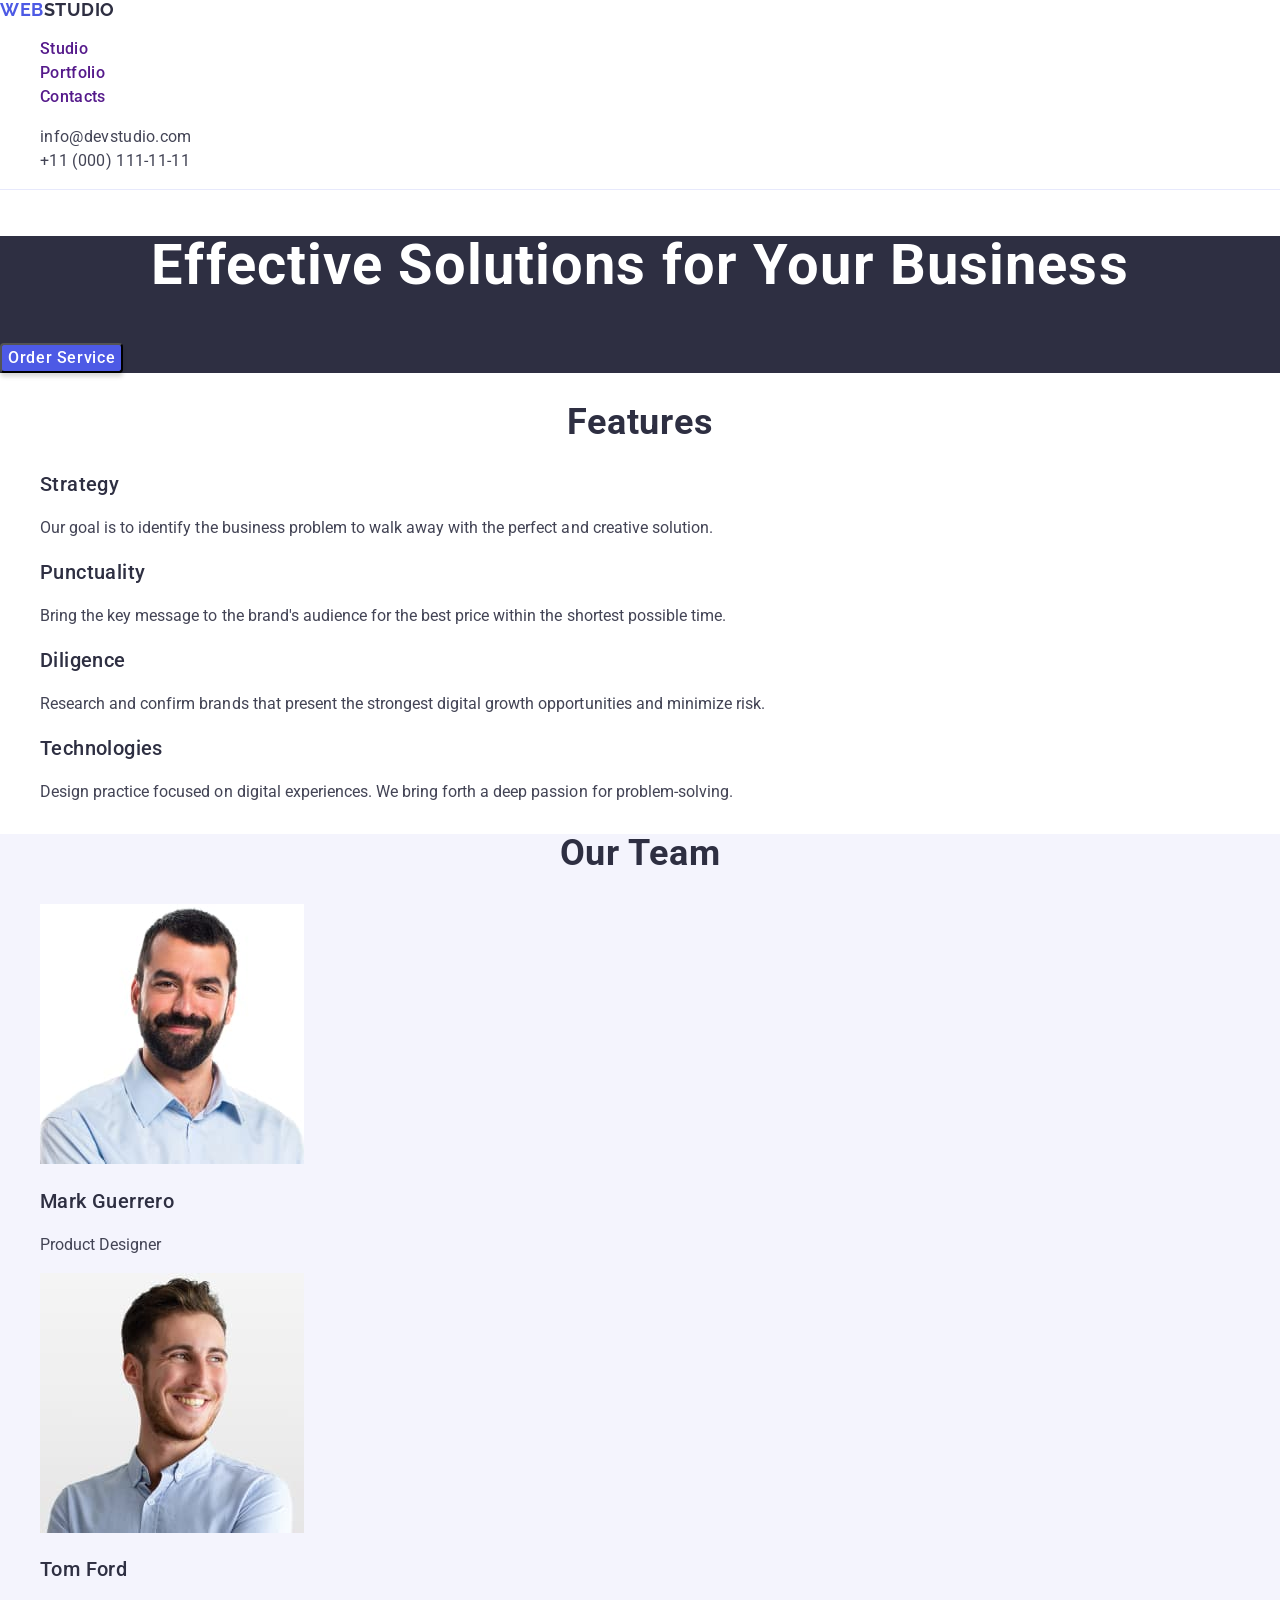
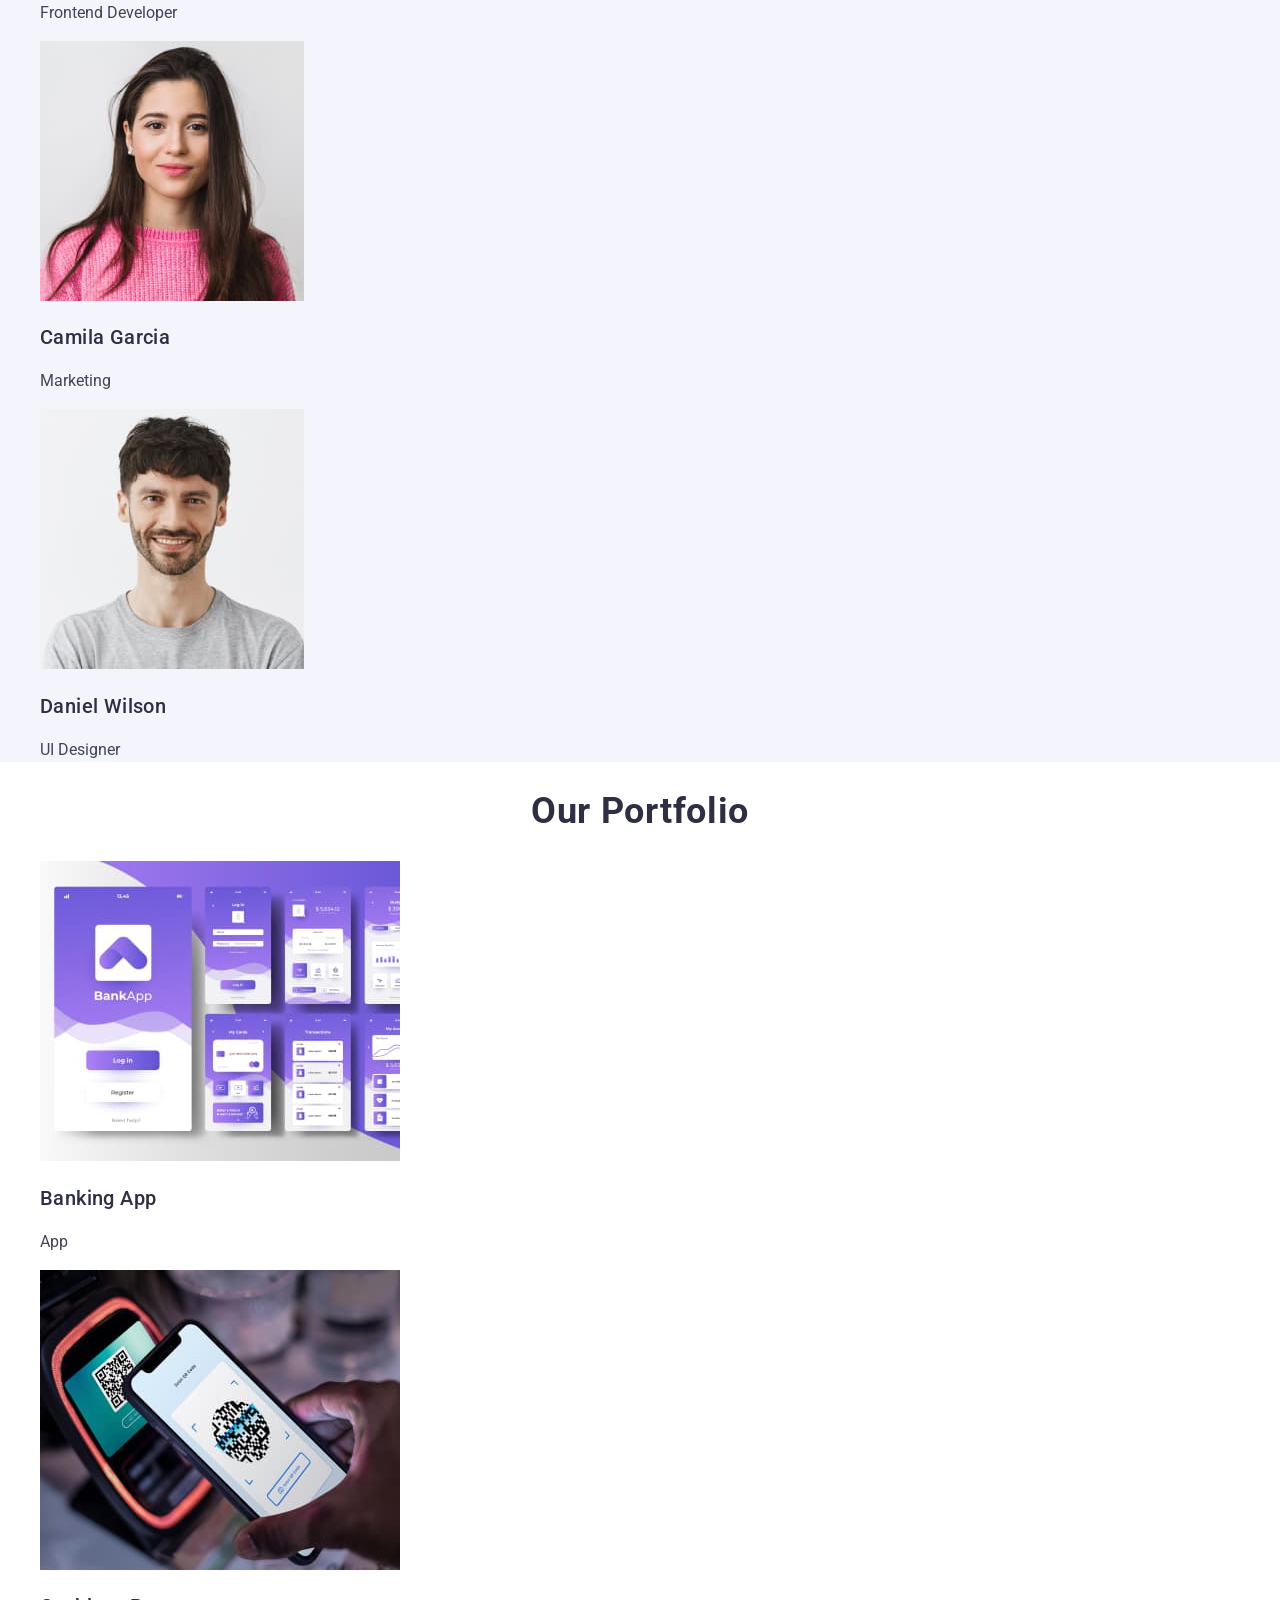
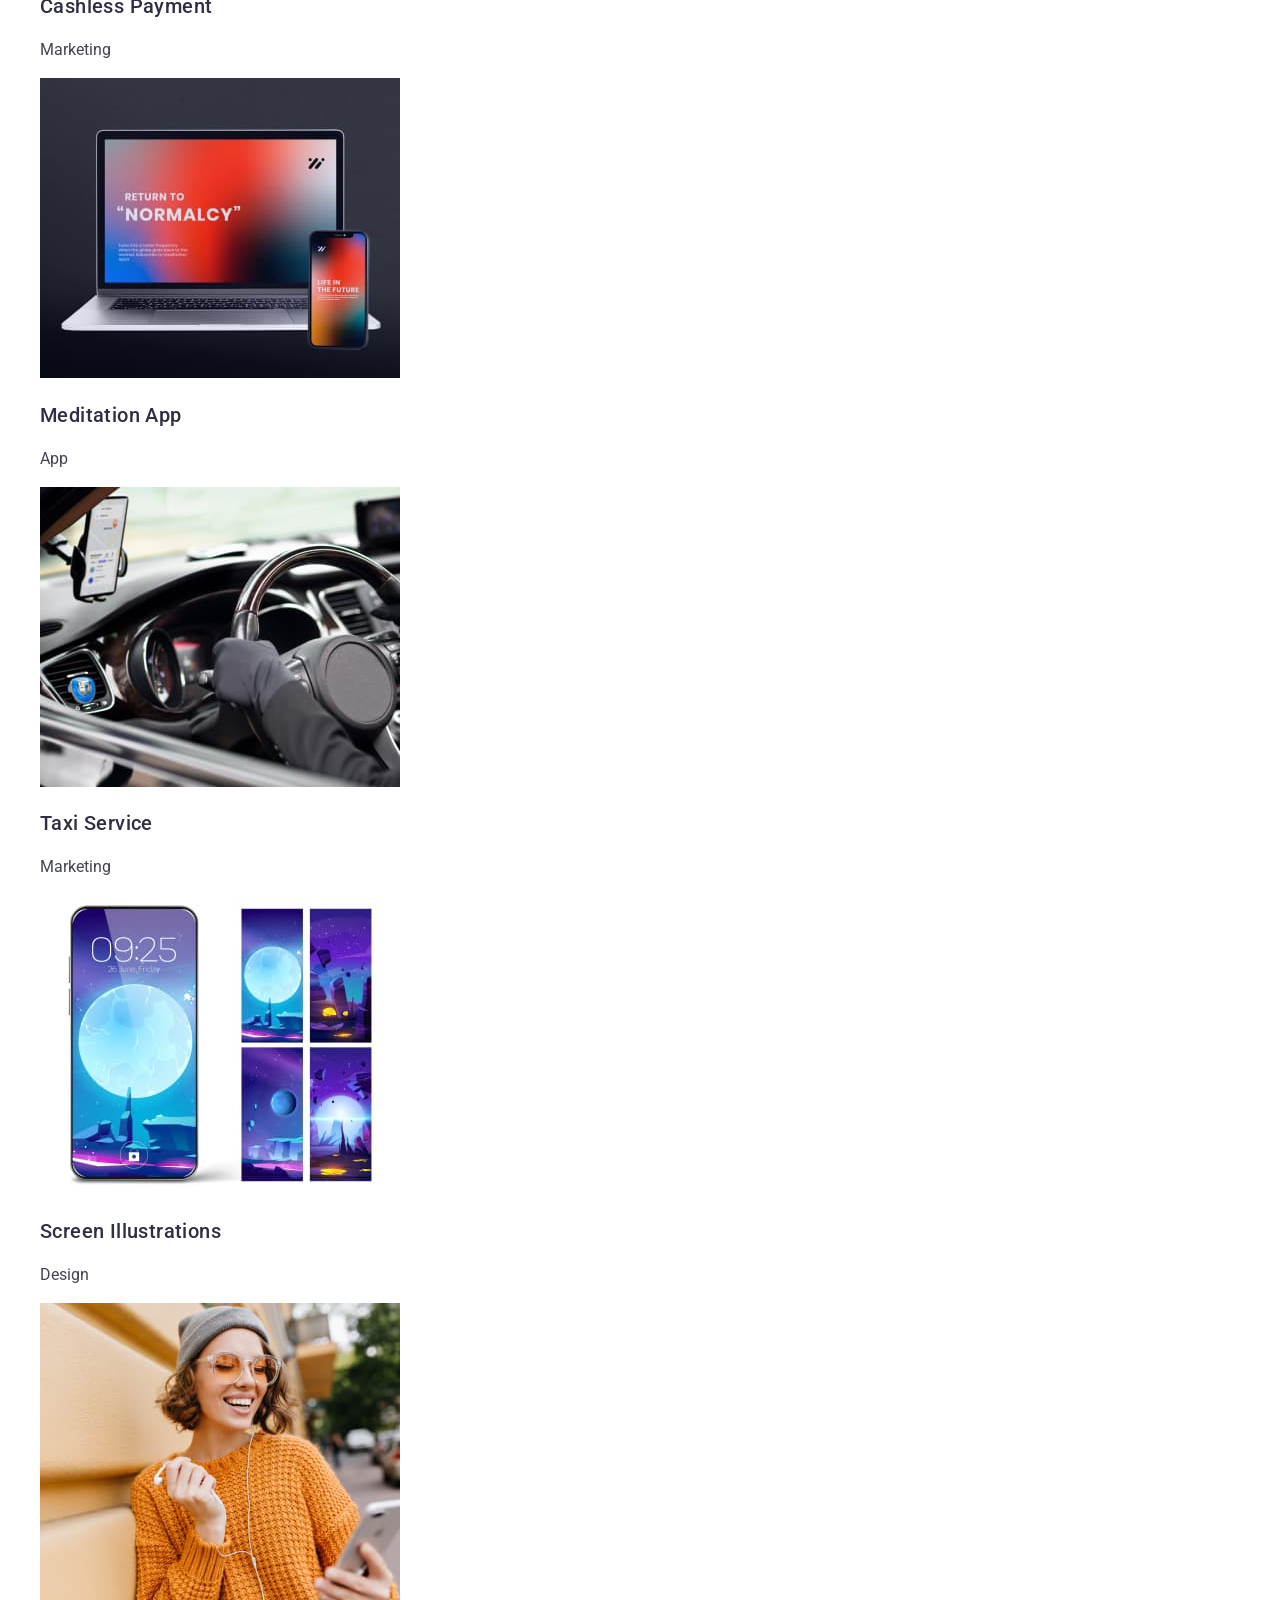
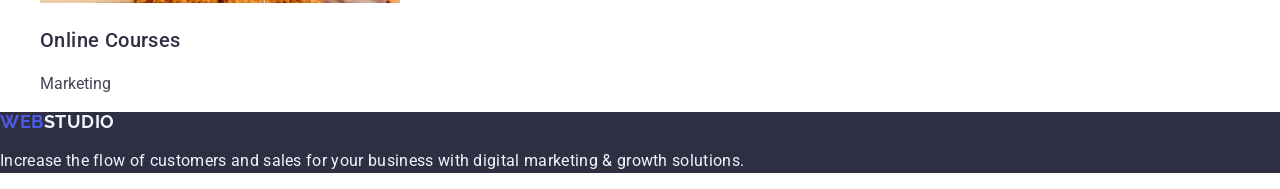
==== commit 5d9b7a33: "add styles.css" ====
--- a/index.html
+++ b/index.html
@@ -1,134 +1,218 @@
 <!DOCTYPE html>
-<html lang="ru">
-<head>
-    <meta charset="UTF-8">
-    <meta http-equiv="X-UA-Compatible" content="IE=edge">
-    <meta name="viewport" content="width=device-width, initial-scale=1.0">
-    <title>Document</title>
-    <link rel="preconnect" href="https://fonts.googleapis.com">
-    <link rel="preconnect" href="https://fonts.gstatic.com" crossorigin>
-    <link href="https://fonts.googleapis.com/css2?family=Raleway:wght@700&family=Roboto:wght@400;500;700&display=swap"
-        rel="stylesheet">
-    <link rel="stylesheet" href="./css/styles.css">
-</head>
-<body>
-    <header class="header">
-        <a href="" class="logo">Web<span class="logo-header">Studio</span></a>
-        <nav>
-            <ul class="site-nav">
-                <li>
-                    <a href="./index.html" class="current">Студия</a>
-                </li>
-                <li>
-                    <a href="./portfolio.html" class="link">Портфолио</a>
-                </li>
-                <li>
-                    <a href="" class="link">Контакты</a>
-                </li>
-            </ul>
-        </nav>
-        <ul class="contacts">
-            <li>
-                <a href="mailto:info@devstudio.com" class="link">info@devstudio.com</a>
-            </li>
-            <li>
-                <a href="tel:+380961111111" class="link">+38 096 111 11 11</a>
-            </li>
-        </ul>
+<html lang="en">
+  <head>
+    <meta charset="UTF-8" />
+    <meta name="viewport" content="width=device-width, initial-scale=1.0" />
+    <title>Web Studio</title>
+    <link rel="preconnect" href="https://fonts.googleapis.com" />
+    <link rel="preconnect" href="https://fonts.gstatic.com" crossorigin />
+    <link
+      href="https://fonts.googleapis.com/css2?family=Raleway:wght@700&family=Roboto:wght@400;500;700&display=swap"
+      rel="stylesheet"
+    />
+    <link
+      rel="stylesheet"
+      href="https://cdnjs.cloudflare.com/ajax/libs/modern-normalize/2.0.0/modern-normalize.min.css"
+      integrity="sha512-4xo8blKMVCiXpTaLzQSLSw3KFOVPWhm/TRtuPVc4WG6kUgjH6J03IBuG7JZPkcWMxJ5huwaBpOpnwYElP/m6wg=="
+      crossorigin="anonymous"
+      referrerpolicy="no-referrer"
+    />
+    <link rel="stylesheet" href="./css/styles.css" />
+  </head>
+  <body>
+    <header class="page-header">
+      <!-- Navigation -->
+      <nav class="page-nav">
+        <a class="logo link" href="./index.html"
+          >Web<span class="logo-header">Studio</span></a
+        >
+        <ul class="menu list">
+          <li class="list-item">
+            <a class="link" href="" target="_blank">Studio</a>
+          </li>
+          <li class="list-item">
+            <a class="link" href="" target="_blank">Portfolio</a>
+          </li>
+          <li class="list-item">
+            <a class="link" href="" target="_blank">Contacts</a>
+          </li>
+        </ul>
+      </nav>
+      <!-- Contacts -->
+      <address>
+        <ul class="contacts list">
+          <li class="list-item">
+            <a class="link" href="mailto:info@devstudio.com"
+              >info@devstudio.com</a
+            >
+          </li>
+          <li class="list-item">
+            <a class="link" href="tel:+110001111111">+11 (000) 111-11-11</a>
+          </li>
+        </ul>
+      </address>
     </header>
     <main>
-        <section class="hero">
-            <h1 class="hero-title">
-                Эффективные решения для вашего бизнеса
-            </h1>
-            <button class="button primary" type="button">Заказать услугу</button>
-        </section>
-
-        <section class="section">
-            <h2 class="invisible-title">Особенности работы</h2>
-            <ul class="features">
-                <li>
-                    <h3 class="title">Внимание к деталям</h3>
-                    <p class="text">
-                        Идейные соображения, а также начало повседневной работы по формированию позиции.
-                    </p>
-                </li>
-                <li>
-                    <h3 class="title">Пунктуальность</h3>
-                    <p class="text">
-                        Задача организации, в особенности же рамки и место обучения кадров влечет за собой.
-                    </p>
-                </li>
-                <li>
-                    <h3 class="title">Планирование</h3>
-                    <p class="text">
-                        Равным образом консультация с широким активом в значительной степени обуславливает.
-                    </p>
-                </li>
-                <li>
-                    <h3 class="title">Современные технологии</h3>
-                    <p>
-                        Значимость этих проблем настолько очевидна, что реализация плановых заданий.
-                    </p>
-
-                    
-                </li>
-            </ul>
-            <h2 class="section-title">Чем мы занимаемся</h2>
-            <ul>
-                <li>
-                    <img src="./images/programer.jpg" alt="программист работает в офисе" width="370" height="294">
-                </li>
-                <li>
-                    <img src="./images/web_designer.jpg" alt="дизайнер работает над интерфейсом мобильного приложения" width="370" height="294">
-                </li>
-                <li>
-                    <img src="./images/colour_selection.jpg" alt="дизайнер выбирает цвет в палитре" width="370" height="294">
-                </li>
-            </ul>
-        </section>
-
-        <section class="team-section">
-            <h2 class="section-title">Наша команда</h2>
-            <ul class="team">
-                <li>
-                    <img src="./images/product_designer.jpg" alt="Фото Игоря Демьяненко" width="270" height="260">
-                    <h3 class="name">Игорь Демьяненко</h3>
-                    <p class="text">Product Designer</p>
-                </li>
-                <li>
-                    <img src="./images/frontend_developer.jpg" alt="Фотnameо Ольги Репиной" width="270" height="260">
-                    <h3 class="name">Ольга Репина</h3>
-                    <p class="text">Frontend Developer</p>
-                </li>
-                <li>
-                    <img src="./images/marketing.jpg" alt="Фото Николая Тарасова" width="270" height="260">
-                    <h3 class="name">Николай Тарасов</h3>
-                    <p class="text">Marketing</p>
-                </li>
-                <li>
-                    <img src="./images/ui_designer.jpg" alt="Фото Михаила Ермакова" width="270" height="260">
-                    <h3 class="name">Михаил Ермаков</h3>
-                    <p class="text">UI Designer</p>
-                </li>
-            </ul>
-        </section>
+      <!-- Hero -->
+      <section class="hero">
+        <h1 class="hero-title">Effective Solutions for Your Business</h1>
+        <button class="button" type="button">Order Service</button>
+      </section>
+      <!-- Features -->
+      <section class="features">
+        <h2 class="section-title">Features</h2>
+        <ul class="features-list list">
+          <li class="list-item">
+            <h3 class="list-title">Strategy</h3>
+            <p class="list-text">
+              Our goal is to identify the business problem to walk away with the
+              perfect and creative solution.
+            </p>
+          </li>
+          <li class="list-item">
+            <h3 class="list-title">Punctuality</h3>
+            <p class="list-text">
+              Bring the key message to the brand's audience for the best price
+              within the shortest possible time.
+            </p>
+          </li>
+          <li class="list-item">
+            <h3 class="list-title">Diligence</h3>
+            <p class="list-text">
+              Research and confirm brands that present the strongest digital
+              growth opportunities and minimize risk.
+            </p>
+          </li>
+          <li class="list-item">
+            <h3 class="list-title">Technologies</h3>
+            <p class="list-text">
+              Design practice focused on digital experiences. We bring forth a
+              deep passion for problem-solving.
+            </p>
+          </li>
+        </ul>
+      </section>
+      <!-- Our team -->
+      <section class="team">
+        <h2 class="section-title">Our Team</h2>
+        <ul class="team-list list">
+          <li class="list-item">
+            <img
+              src="./images/mark-guerrero.jpg"
+              alt="Product Designer"
+              width="264"
+              height="260"
+            />
+            <h3 class="list-title">Mark Guerrero</h3>
+            <p class="list-text">Product Designer</p>
+          </li>
+          <li class="list-item">
+            <img
+              src="./images/tom-ford.jpg"
+              alt="Frontend Developer"
+              width="264"
+              height="260"
+            />
+            <h3 class="list-title">Tom Ford</h3>
+            <p class="list-text">Frontend Developer</p>
+          </li>
+          <li class="list-item">
+            <img
+              src="./images/camila-garcia.jpg"
+              alt="Marketing"
+              width="264"
+              height="260"
+            />
+            <h3 class="list-title">Camila Garcia</h3>
+            <p class="list-text">Marketing</p>
+          </li>
+          <li class="list-item">
+            <img
+              src="./images/daniel-wilson.jpg"
+              alt="UI Designer"
+              width="264"
+              height="260"
+            />
+            <h3 class="list-title">Daniel Wilson</h3>
+            <p class="list-text">UI Designer</p>
+          </li>
+        </ul>
+      </section>
+      <!-- Our Portfolio -->
+      <section class="Portfolio">
+        <h2 class="section-title">Our Portfolio</h2>
+      </section>
+      <ul class="portfoio-list list">
+        <li class="list-item">
+          <img
+            src="./images/banking-app.jpg"
+            alt="Screenshots of the application interface"
+            width="360"
+            height="300"
+          />
+          <h3 class="list-title">Banking App</h3>
+          <p class="list-text">App</p>
+        </li>
+        <li class="list-item">
+          <img
+            src="./images/cashless-payment.jpg"
+            alt="Man scans QR code"
+            width="360"
+            height="300"
+          />
+          <h3 class="list-title">Cashless Payment</h3>
+          <p class="list-text">Marketing</p>
+        </li>
+        <li class="list-item">
+          <img
+            src="./images/meditation-app.jpg"
+            alt="Laptop and phone with the image of the application advertising slogans"
+            width="360"
+            height="300"
+          />
+          <h3 class="list-title">Meditation App</h3>
+          <p class="list-text">App</p>
+        </li>
+        <li class="list-item">
+          <img
+            src="./images/taxi-service.jpg"
+            alt="Driver in the car"
+            width="360"
+            height="300"
+          />
+          <h3 class="list-title">Taxi Service</h3>
+          <p class="list-text">Marketing</p>
+        </li>
+        <li class="list-item">
+          <img
+            src="./images/screen-illustrations.jpg"
+            alt="Phone with different pictures"
+            width="360"
+            height="300"
+          />
+          <h3 class="list-title">Screen Illustrations</h3>
+          <p class="list-text">Design</p>
+        </li>
+        <li class="list-item">
+          <img
+            src="./images/online-courses.jpg"
+            alt="Smiling girl looking at the phone"
+            width="360"
+            height="300"
+          />
+          <h3 class="list-title">Online Courses</h3>
+          <p class="list-text">Marketing</p>
+        </li>
+      </ul>
     </main>
-    <footer class="footer">
-        <a href="" class="logo">Web<span class="logo-footer">Studio</span></a>
-        <address class="address">
-            <ul>
-                <li>
-                    <a href="https://goo.gl/maps/pVuJDx3CBujExNXr5" class="location">г. Киев, пр-т Леси Украинки, 26</a>
-                </li>
-                <li>
-                    <a href="mailto:info@devstudio.com" class="link">info@devstudio.com</a>
-                </li>
-                <li>
-                    <a href="tel:+380961111111" class="link">+38 096 111 11 11</a>
-                </li>
-            </ul>
-        </address>
+    <footer class="page-footer">
+      <a class="logo link" href="./index.html"
+        >Web<span class="logo-footer">Studio</span></a
+      >
+      <p class="footer-text">
+        Increase the flow of customers and sales for your business with digital
+        marketing & growth solutions.
+      </p>
     </footer>
-</body>
-</html>+  </body>
+</html>
--- a/css/styles.css
+++ b/css/styles.css
@@ -1,249 +1,127 @@
-/* цвет основного текста #212121 */
-/* вторичный цвет текста #757575 */
-/* лого шапка цвет #000000 и #2196F3*/
-/* лого футер цвет #FFFFFF и #2196F3*/
-/* футер адрес color: rgba(255, 255, 255, 0.6); */
-/* вторичный цвет фона F5F4FA */
-
-:root {
-  --primary-text-color: #757575;
-  --title-text-color: #212121;
-  --accent-color: #2196f3;
-  --primary-white-color: #ffffff;
+body{
+font-family: 'Roboto', 'Raleway', sans-serif;
+font-size: 16px;
+color: #2E2F42;
+background-color: #fff;
 }
 
-body {
-  background-color: var(--primary-white-color);
-  color: var(--primary-text-color);
-  font-family: Roboto, sans-serif;
-  font-weight: 400;
+.link{
+text-decoration: none;
+font-style: normal;
 }
 
-ul {
-  list-style: none;
+.link:hover,
+.link:focus,
+.link:active {
+color: #404BBF;
 }
 
-/* header */
-
-.header {
-  background-color: var(--primary-white-color);
+.list{
+list-style-type: none;
 }
 
-/* logo */
-
-.logo {
-  color: var(--accent-color);
-  font-family: Raleway, sans-serif;
-  font-weight: 700;
-  font-size: 26px;
-  line-height: 1.19;
-  letter-spacing: 0.03em;
-  text-decoration: none;
+.page-header{
+border-bottom: 1px solid #E7E9FC;
 }
 
-.logo-header {
-  color: #000;
+.logo{
+color:#4D5AE5;
+font-family: Raleway;
+font-size: 18px;
+font-weight: 700;
+line-height: 1.16; 
+letter-spacing: 0.03em;
+text-transform: uppercase; 
 }
 
-.logo-footer {
-  color: var(--primary-white-color);
+.logo-header{
+color: #2E2F42;
 }
 
-/* site nav */
-
-.site-nav {
-  font-weight: 500;
-  font-size: 14px;
-  line-height: 1.14;
-  letter-spacing: 0.02em;
+.logo-footer{
+    color: #F4F4FD;
 }
 
-.site-nav .current {
-  color: var(--accent-color);
-  text-decoration: none;
+.menu {
+color:  #2E2F42;
+font-weight: 500;
+line-height: 1.5;
+letter-spacing: 0.02em;
 }
 
-.site-nav .link {
-  color: var(--title-text-color);
-  text-decoration: none;
+.contacts .list-item .link{
+color: #434455;
+line-height: 1.5;
+letter-spacing: 0.02em;
+}
+.contacts .list-item .link:hover, .contacts .list-item .link:focus, .contacts .list-item .link:active{
+color: #404BBF;
 }
 
-.site-nav .link:hover,
-.link:focus {
-  color: var(--accent-color);
+.hero{
+background-color: #2E2F42;
 }
 
-/* contacts */
-
-.contacts {
-  font-weight: 500;
-  font-size: 14px;
-  line-height: 1.14;
-  letter-spacing: 0.02em;
+.hero-title{
+color: #FFF;
+text-align: center;
+font-size: 56px;
+line-height: 1.07;
+letter-spacing: 0.02em;
 }
 
-.contacts .link {
-  color: var(--primary-text-color);
-  text-decoration: none;
+.button {
+border-radius: 4px;
+background: #4D5AE5;
+box-shadow: 0px 4px 4px 0px rgba(0, 0, 0, 0.15);
+color:#FFF;
+font-weight: 500;
+line-height: 1.5;
+letter-spacing: 0.04em;
+cursor: pointer;}
+
+.button:hover,.button:focus {
+border-radius: 4px;
+background:#404BBF;
+box-shadow: 0px 4px 4px 0px rgba(0, 0, 0, 0.15);
 }
 
-.contacts .link:hover,
-.link:focus {
-  color: var(--accent-color);
+.features{
+background-color: #FFF;
 }
 
-/* hero */
-
-.hero {
-  background-color: #2f303a;
-  text-align: center;
+.list-title{
+color: #2E2F42;
+font-size: 20px;
+font-weight: 500;
+line-height: 1.2;
+letter-spacing: 0.02em;
 }
 
-.hero-title {
-  color: var(--primary-white-color);
-  font-weight: 900;
-  font-size: 44px;
-  line-height: 1.36;
-  text-align: center;
-  letter-spacing: 0.06em;
-  text-transform: uppercase;
+.list-text{
+color:#434455;
+line-height: 1.5;
+letter-spacing: 0.02px;
 }
 
-/* section */
-
-.section {
-  background-color: var(--primary-white-color);
+.team {
+background-color: #F4F4FD;
 }
 
-.section-title {
-  color: var(--title-text-color);
-  font-weight: 700;
-  font-size: 36px;
-  line-height: 1.16;
-  text-align: center;
-  letter-spacing: 0.03em;
+.section-title{
+text-align: center;
+font-size: 36px;
+line-height: 1.11;
+letter-spacing: 0.02em;
+text-transform: capitalize;
 }
 
-.section .name {
-  color: var(--title-text-color);
-  font-weight: 700;
-  font-size: 18px;
-  line-height: 2;
-  letter-spacing: 0.06em;
+.page-footer{
+background-color: #2E2F42;    
 }
 
-.section .text {
-  font-size: 16px;
-  line-height: 1.87;
-  letter-spacing: 0.03em;
-}
-
-/* team section */
-
-.team-section {
-  background-color: #f5f4fa;
-}
-
-.team .name {
-  color: var(--title-text-color);
-  font-weight: 500;
-  font-size: 16px;
-  line-height: 1.18;
-  text-align: center;
-  letter-spacing: 0.03em;
-}
-
-.team .text {
-  font-size: 16px;
-  line-height: 1.18;
-  text-align: center;
-  letter-spacing: 0.03em;
-}
-
-/* features */
-
-.features .title {
-  color: var(--title-text-color);
-  font-weight: 700;
-  font-size: 14px;
-  line-height: 1.14;
-  letter-spacing: 0.03em;
-  text-transform: uppercase;
-}
-
-.text {
-  font-size: 14px;
-  line-height: 1.71;
-  letter-spacing: 0.03em;
-}
-
-/* invisible-title */
-
-.invisible-title {
-  color: var(--primary-white-color);
-}
-
-/* button */
-
-.button {
-  font-family: inherit;
-  cursor: pointer;
-}
-
-.button.primary {
-  background-color: var(--accent-color);
-  color: var(--primary-white-color);
-  font-weight: 700;
-  font-size: 16px;
-  line-height: 1.87;
-}
-
-.button.secondary {
-  background-color: #f5f4fa;
-  color: var(--title-text-color);
-  font-weight: 500;
-  font-size: 16px;
-  line-height: 1.62;
-  text-align: center;
-  letter-spacing: 0.03em;
-}
-
-.button.secondary:hover,
-.secondary:focus {
-  background-color: var(--accent-color);
-  color: var(--primary-white-color);
-}
-
-/* footer */
-
-.footer {
-  background-color: #2f303a;
-}
-
-.address .location {
-  color: var(--primary-white-color);
-  text-decoration: none;
-  font-style: normal;
-  font-size: 14px;
-  line-height: 1.71;
-  letter-spacing: 0.03em;
-}
-
-.address .location:hover,
-.location:focus {
-  color: var(--accent-color);
-}
-
-.address .link {
-  color: var(--primary-text-color);
-  text-decoration: none;
-  font-style: normal;
-  font-size: 14px;
-  line-height: 1.71;
-  letter-spacing: 0.03em;
-}
-
-.address .link:hover,
-.link:focus {
-  color: var(--accent-color);
-}
+.footer-text{
+color: #F4F4FD;
+line-height: 1.5;
+letter-spacing: 0.02em;
+}
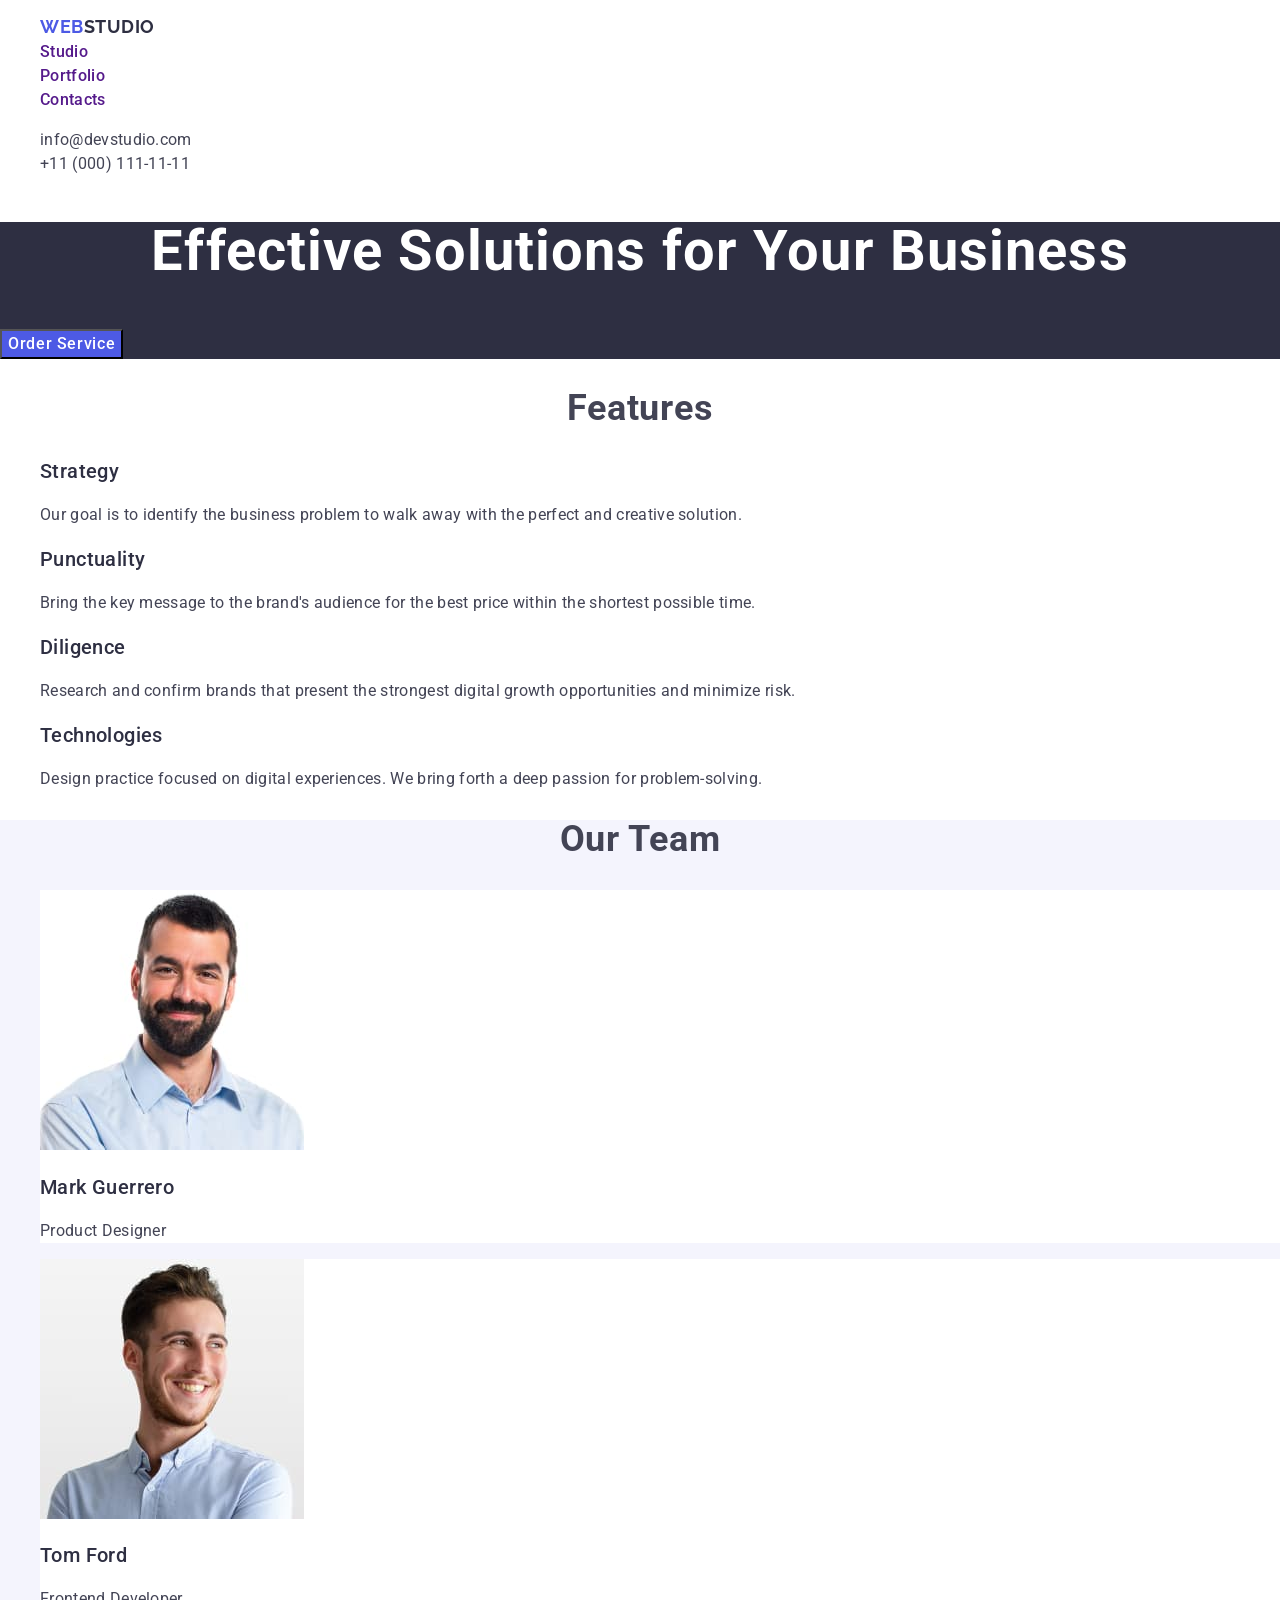
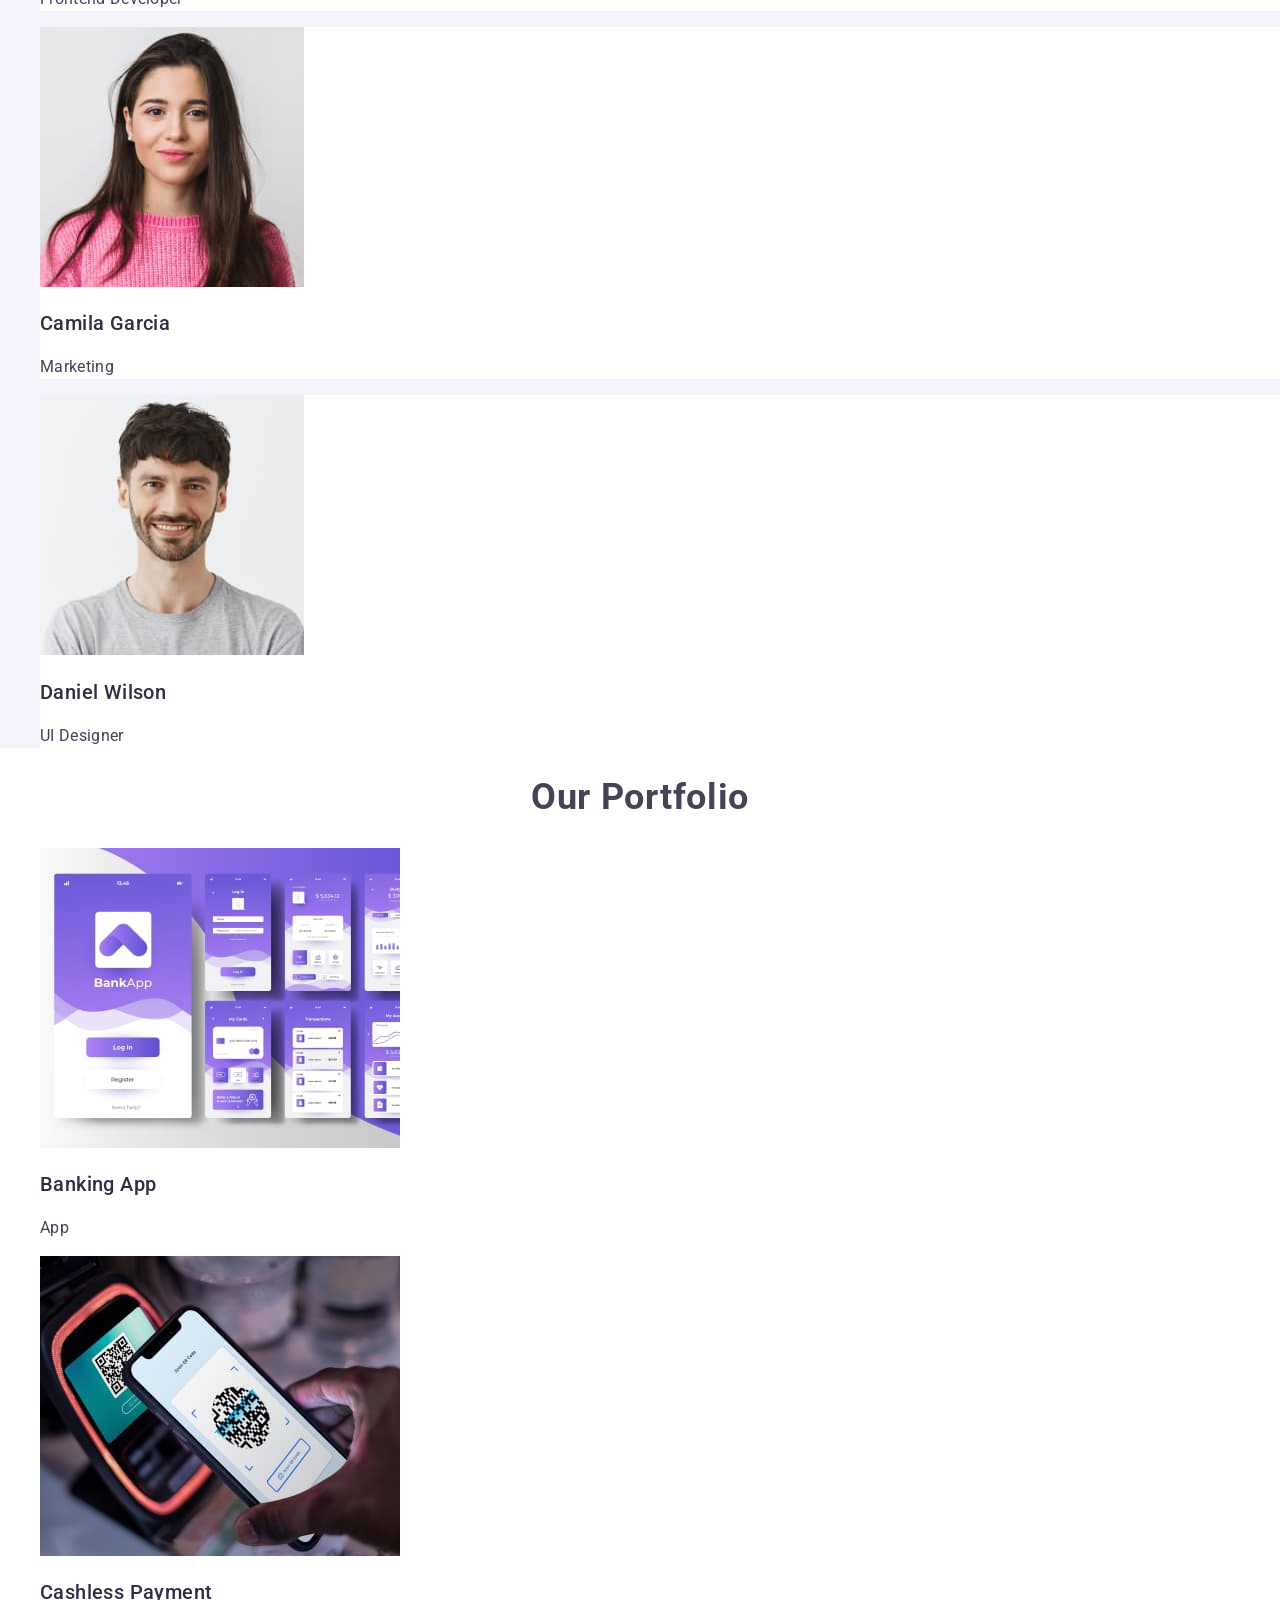
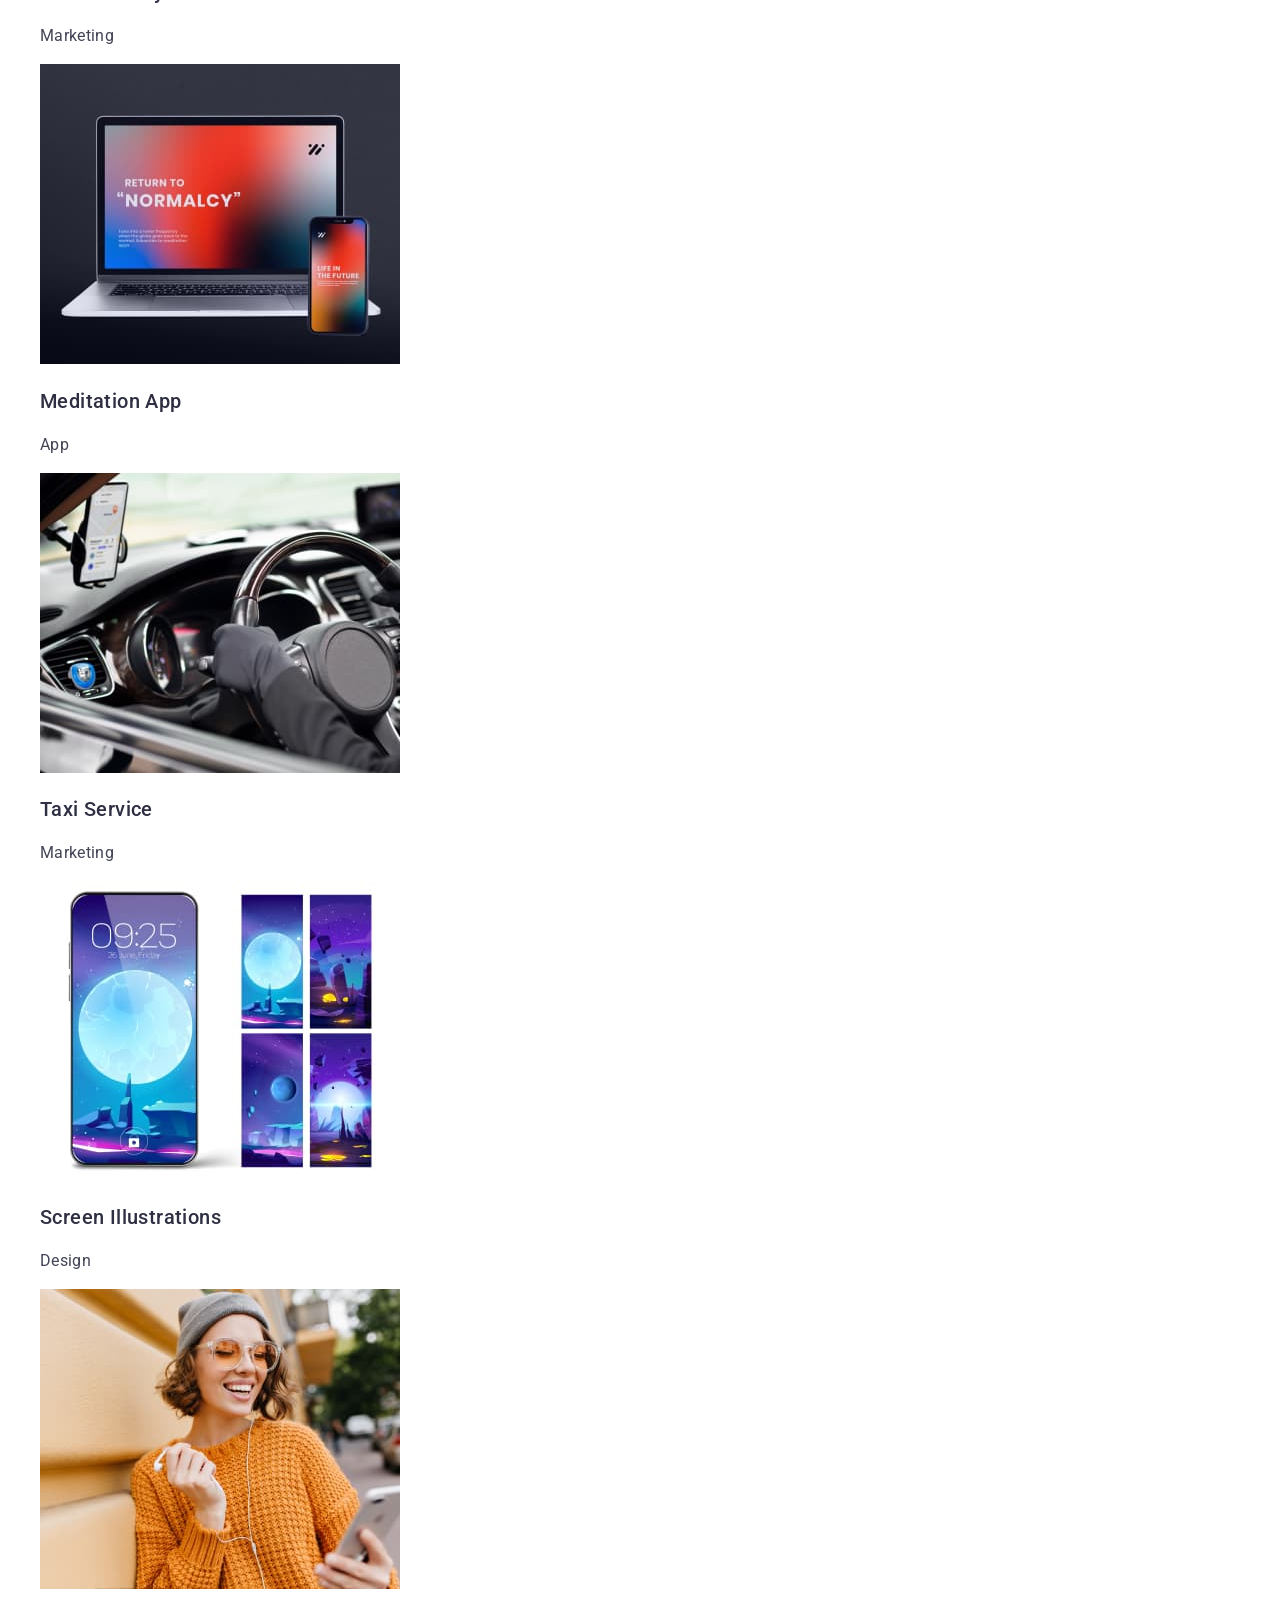
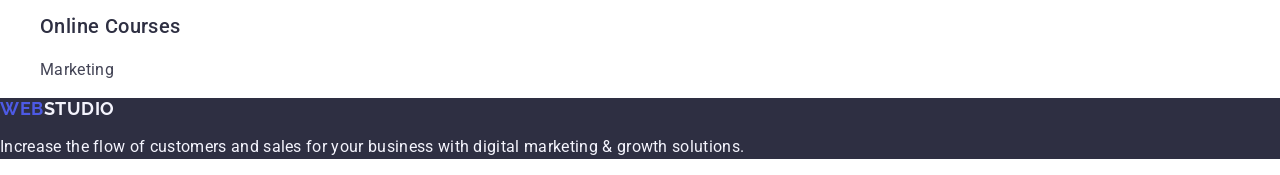
==== commit 1e8eae74: "Update styles.css" ====
--- a/index.html
+++ b/index.html
@@ -23,10 +23,12 @@
     <header class="page-header">
       <!-- Navigation -->
       <nav class="page-nav">
-        <a class="logo link" href="./index.html"
-          >Web<span class="logo-header">Studio</span></a
-        >
         <ul class="menu list">
+          <li class="list-item">
+            <a class="logo link" href="./index.html"
+              >Web<span class="logo-header">Studio</span></a
+            >
+          </li>
           <li class="list-item">
             <a class="link" href="" target="_blank">Studio</a>
           </li>
@@ -39,7 +41,7 @@
         </ul>
       </nav>
       <!-- Contacts -->
-      <address>
+      <address class="contacts-info">
         <ul class="contacts list">
           <li class="list-item">
             <a class="link" href="mailto:info@devstudio.com"
@@ -141,69 +143,69 @@
       <!-- Our Portfolio -->
       <section class="Portfolio">
         <h2 class="section-title">Our Portfolio</h2>
-      </section>
-      <ul class="portfoio-list list">
-        <li class="list-item">
-          <img
-            src="./images/banking-app.jpg"
-            alt="Screenshots of the application interface"
-            width="360"
-            height="300"
-          />
-          <h3 class="list-title">Banking App</h3>
-          <p class="list-text">App</p>
-        </li>
-        <li class="list-item">
-          <img
-            src="./images/cashless-payment.jpg"
-            alt="Man scans QR code"
-            width="360"
-            height="300"
-          />
-          <h3 class="list-title">Cashless Payment</h3>
-          <p class="list-text">Marketing</p>
-        </li>
-        <li class="list-item">
-          <img
-            src="./images/meditation-app.jpg"
-            alt="Laptop and phone with the image of the application advertising slogans"
-            width="360"
-            height="300"
-          />
-          <h3 class="list-title">Meditation App</h3>
-          <p class="list-text">App</p>
-        </li>
-        <li class="list-item">
-          <img
-            src="./images/taxi-service.jpg"
-            alt="Driver in the car"
-            width="360"
-            height="300"
-          />
-          <h3 class="list-title">Taxi Service</h3>
-          <p class="list-text">Marketing</p>
-        </li>
-        <li class="list-item">
-          <img
-            src="./images/screen-illustrations.jpg"
-            alt="Phone with different pictures"
-            width="360"
-            height="300"
-          />
-          <h3 class="list-title">Screen Illustrations</h3>
-          <p class="list-text">Design</p>
-        </li>
-        <li class="list-item">
-          <img
-            src="./images/online-courses.jpg"
-            alt="Smiling girl looking at the phone"
-            width="360"
-            height="300"
-          />
-          <h3 class="list-title">Online Courses</h3>
-          <p class="list-text">Marketing</p>
-        </li>
-      </ul>
+        <ul class="portfoio-list list">
+          <li class="list-item">
+            <img
+              src="./images/banking-app.jpg"
+              alt="Screenshots of the application interface"
+              width="360"
+              height="300"
+            />
+            <h3 class="list-title">Banking App</h3>
+            <p class="list-text">App</p>
+          </li>
+          <li class="list-item">
+            <img
+              src="./images/cashless-payment.jpg"
+              alt="Man scans QR code"
+              width="360"
+              height="300"
+            />
+            <h3 class="list-title">Cashless Payment</h3>
+            <p class="list-text">Marketing</p>
+          </li>
+          <li class="list-item">
+            <img
+              src="./images/meditation-app.jpg"
+              alt="Laptop and phone with the image of the application advertising slogans"
+              width="360"
+              height="300"
+            />
+            <h3 class="list-title">Meditation App</h3>
+            <p class="list-text">App</p>
+          </li>
+          <li class="list-item">
+            <img
+              src="./images/taxi-service.jpg"
+              alt="Driver in the car"
+              width="360"
+              height="300"
+            />
+            <h3 class="list-title">Taxi Service</h3>
+            <p class="list-text">Marketing</p>
+          </li>
+          <li class="list-item">
+            <img
+              src="./images/screen-illustrations.jpg"
+              alt="Phone with different pictures"
+              width="360"
+              height="300"
+            />
+            <h3 class="list-title">Screen Illustrations</h3>
+            <p class="list-text">Design</p>
+          </li>
+          <li class="list-item">
+            <img
+              src="./images/online-courses.jpg"
+              alt="Smiling girl looking at the phone"
+              width="360"
+              height="300"
+            />
+            <h3 class="list-title">Online Courses</h3>
+            <p class="list-text">Marketing</p>
+          </li>
+        </ul>
+      </section>
     </main>
     <footer class="page-footer">
       <a class="logo link" href="./index.html"
--- a/css/styles.css
+++ b/css/styles.css
@@ -1,13 +1,12 @@
 body{
-font-family: 'Roboto', 'Raleway', sans-serif;
+font-family: 'Roboto', sans-serif;
 font-size: 16px;
-color: #2E2F42;
+color: #434455;
 background-color: #fff;
 }
 
 .link{
 text-decoration: none;
-font-style: normal;
 }
 
 .link:hover,
@@ -20,16 +19,12 @@
 list-style-type: none;
 }
 
-.page-header{
-border-bottom: 1px solid #E7E9FC;
-}
-
 .logo{
 color:#4D5AE5;
-font-family: Raleway;
+font-family: Raleway, sans-serif;
 font-size: 18px;
 font-weight: 700;
-line-height: 1.16; 
+line-height: 1.17; 
 letter-spacing: 0.03em;
 text-transform: uppercase; 
 }
@@ -47,6 +42,10 @@
 font-weight: 500;
 line-height: 1.5;
 letter-spacing: 0.02em;
+}
+
+.contacts-info{
+font-style: normal;
 }
 
 .contacts .list-item .link{
@@ -71,9 +70,8 @@
 }
 
 .button {
-border-radius: 4px;
+font-family: "Roboto", sans-serif;
 background: #4D5AE5;
-box-shadow: 0px 4px 4px 0px rgba(0, 0, 0, 0.15);
 color:#FFF;
 font-weight: 500;
 line-height: 1.5;
@@ -81,9 +79,7 @@
 cursor: pointer;}
 
 .button:hover,.button:focus {
-border-radius: 4px;
 background:#404BBF;
-box-shadow: 0px 4px 4px 0px rgba(0, 0, 0, 0.15);
 }
 
 .features{
@@ -101,11 +97,19 @@
 .list-text{
 color:#434455;
 line-height: 1.5;
-letter-spacing: 0.02px;
+letter-spacing: 0.02em;
 }
 
 .team {
 background-color: #F4F4FD;
+}
+
+.team-list .list-item{
+    background-color: #FFFFFF
+}
+
+.team-list .list-item .list-text{
+letter-spacing: 0.02em;
 }
 
 .section-title{
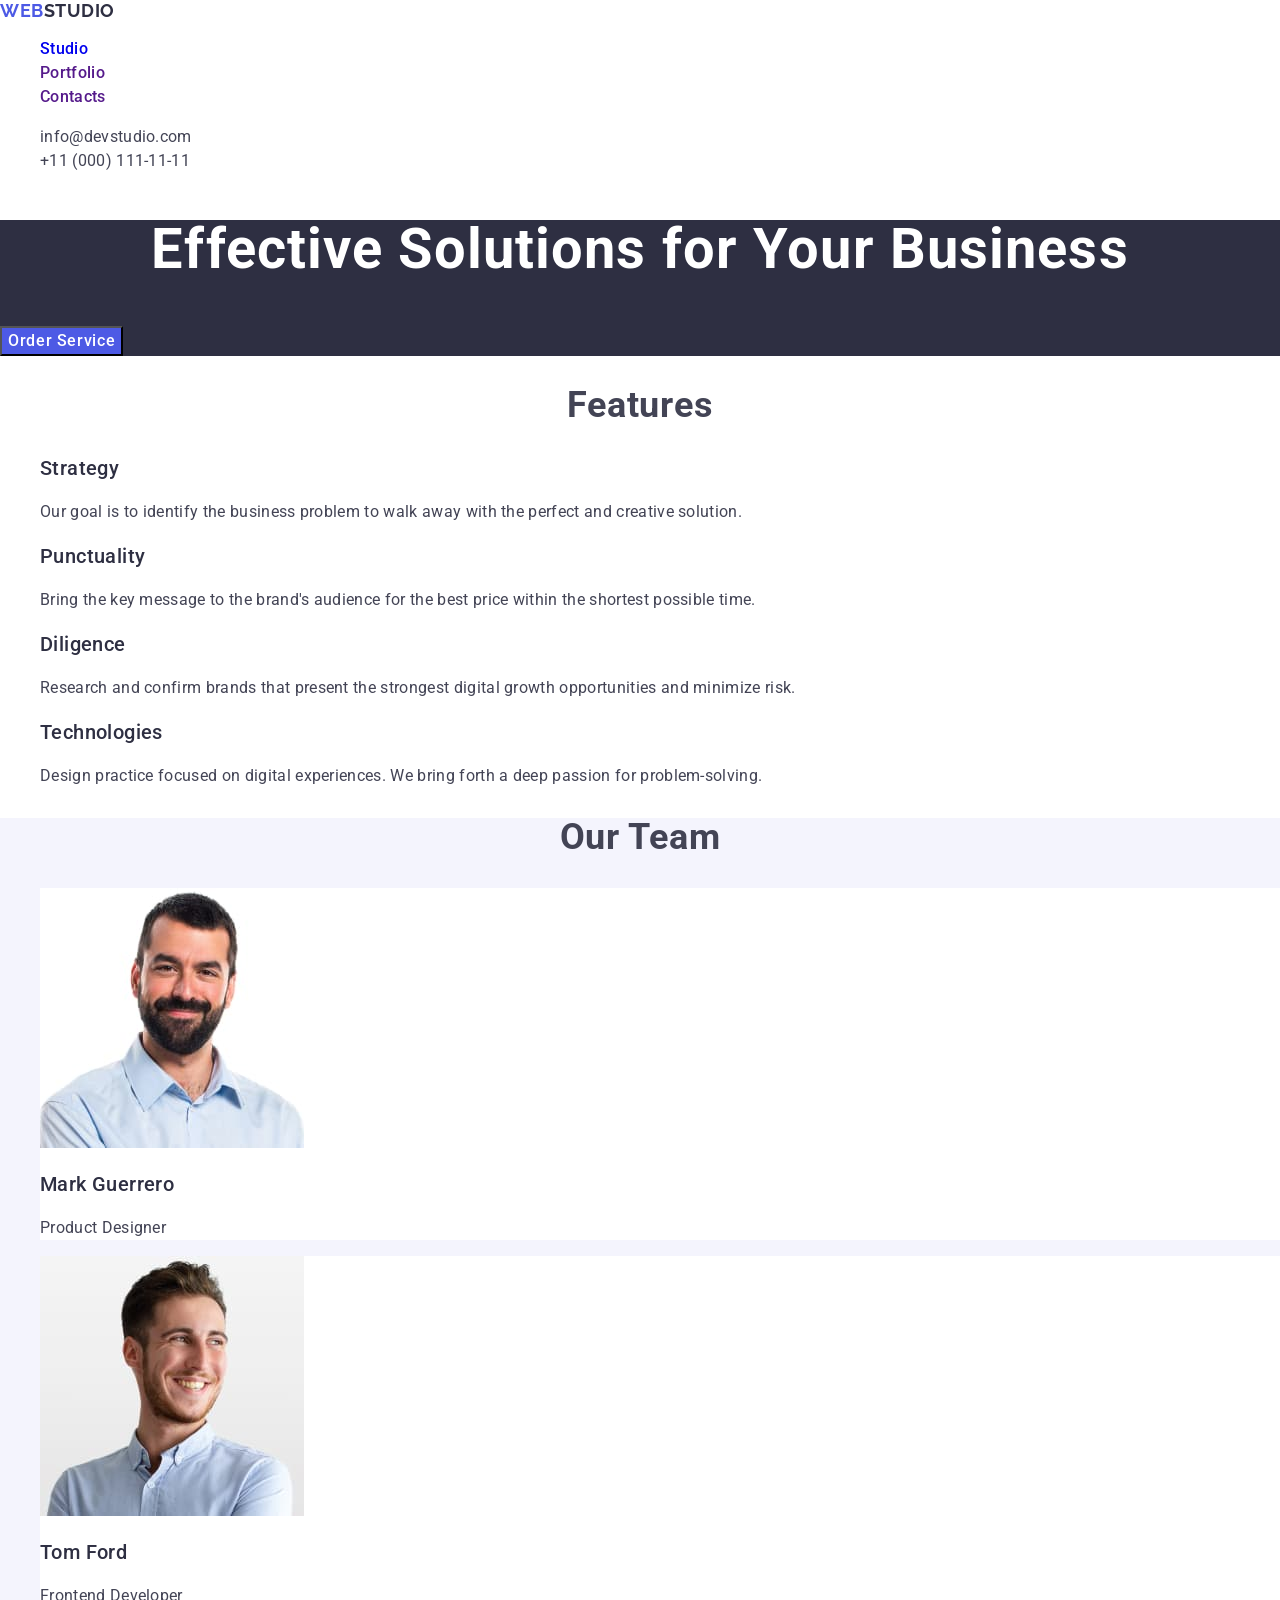
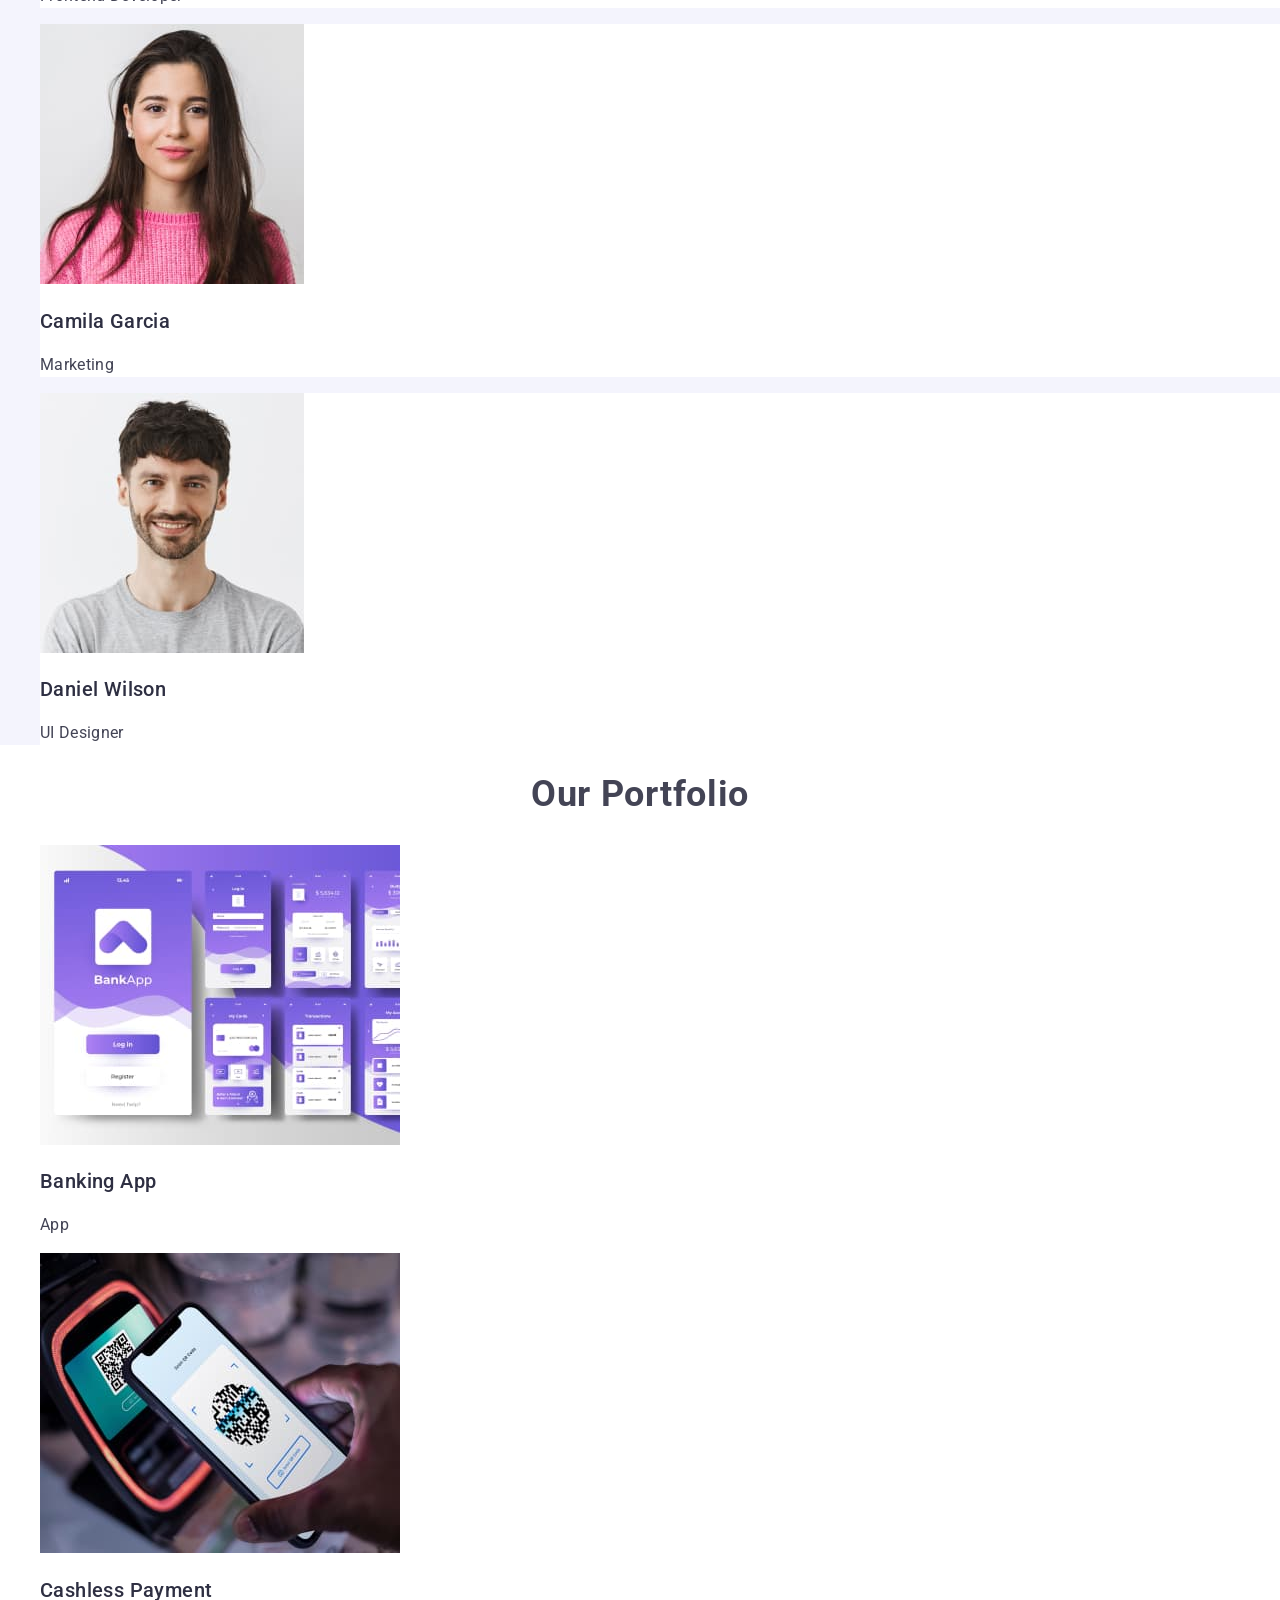
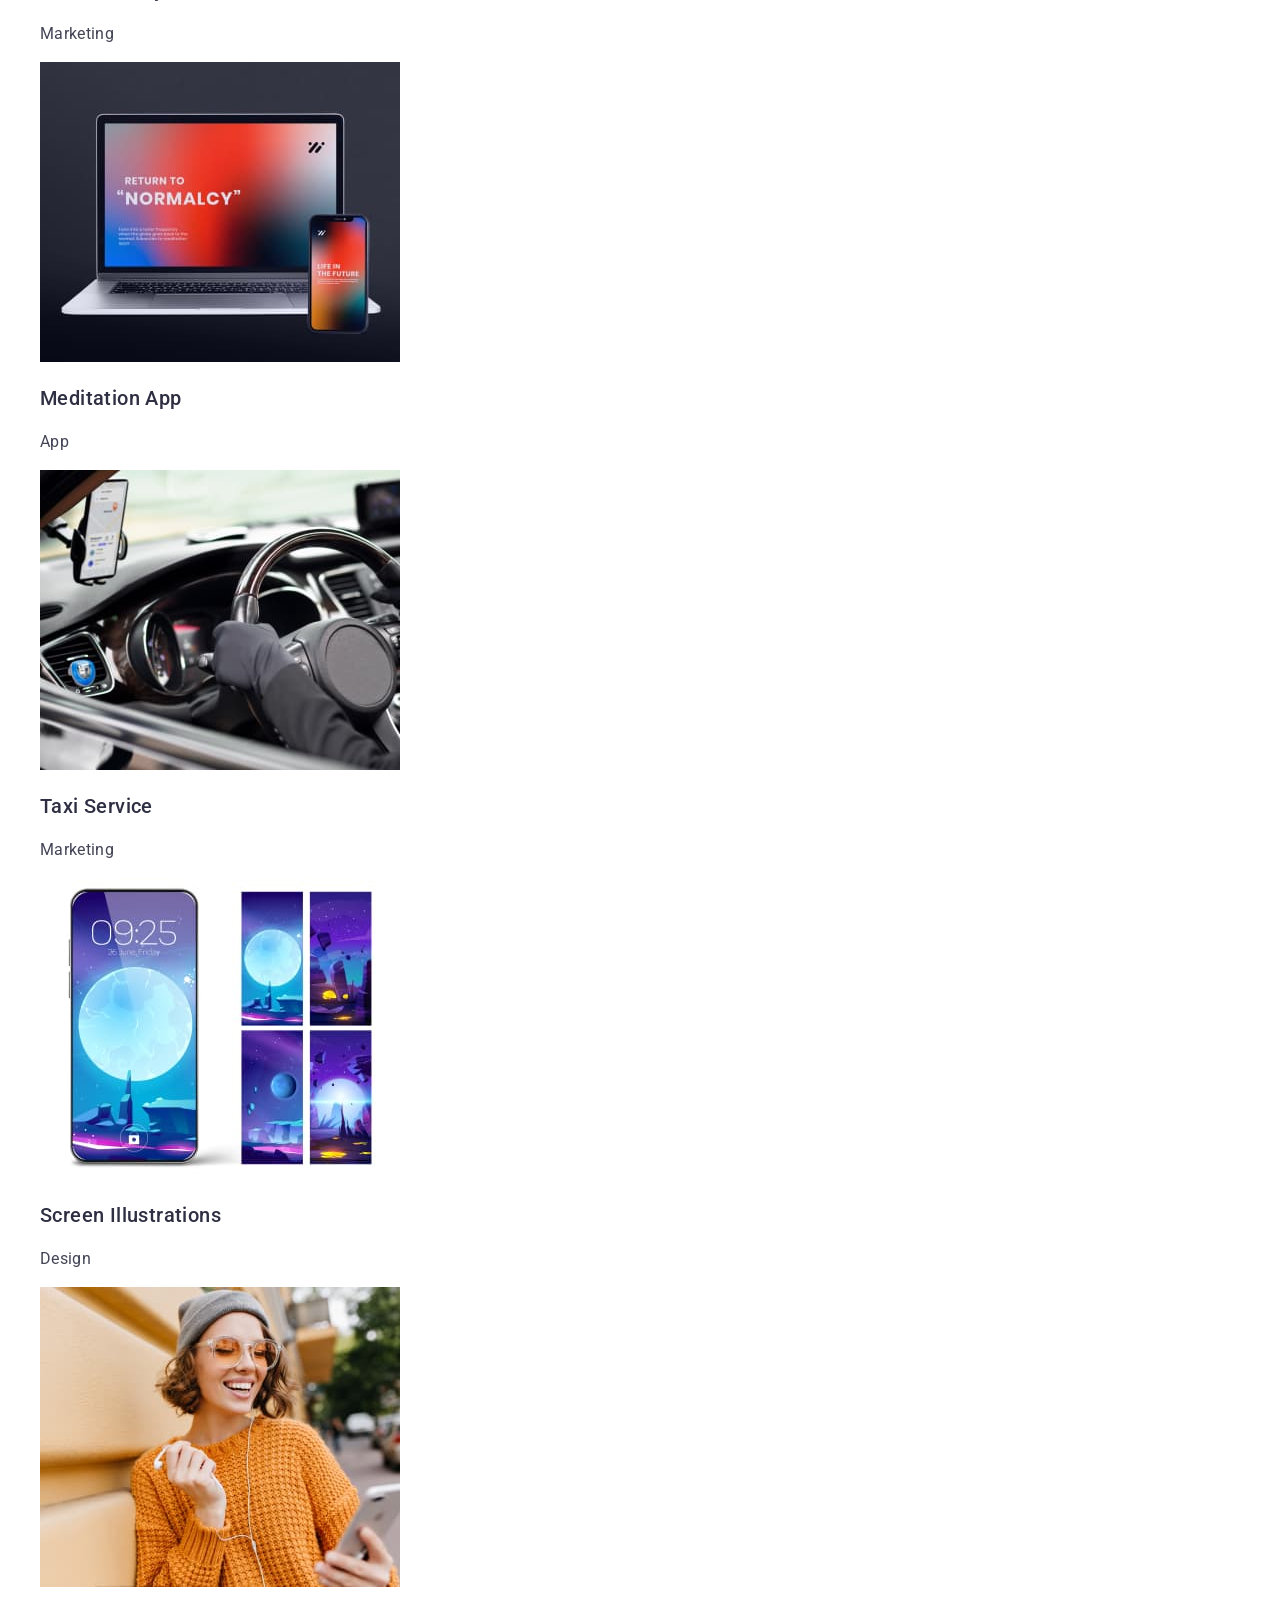
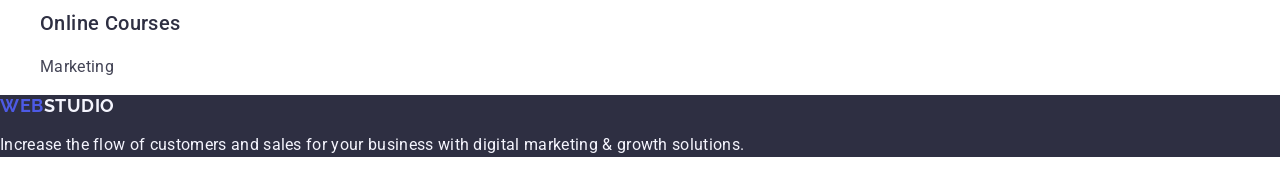
==== commit 4cd0bb05: "Update index.html" ====
--- a/index.html
+++ b/index.html
@@ -23,14 +23,12 @@
     <header class="page-header">
       <!-- Navigation -->
       <nav class="page-nav">
+        <a class="logo link" href="./index.html"
+          >Web<span class="logo-header">Studio</span></a
+        >
         <ul class="menu list">
           <li class="list-item">
-            <a class="logo link" href="./index.html"
-              >Web<span class="logo-header">Studio</span></a
-            >
-          </li>
-          <li class="list-item">
-            <a class="link" href="" target="_blank">Studio</a>
+            <a class="link" href="./index.html" target="_blank">Studio</a>
           </li>
           <li class="list-item">
             <a class="link" href="" target="_blank">Portfolio</a>
